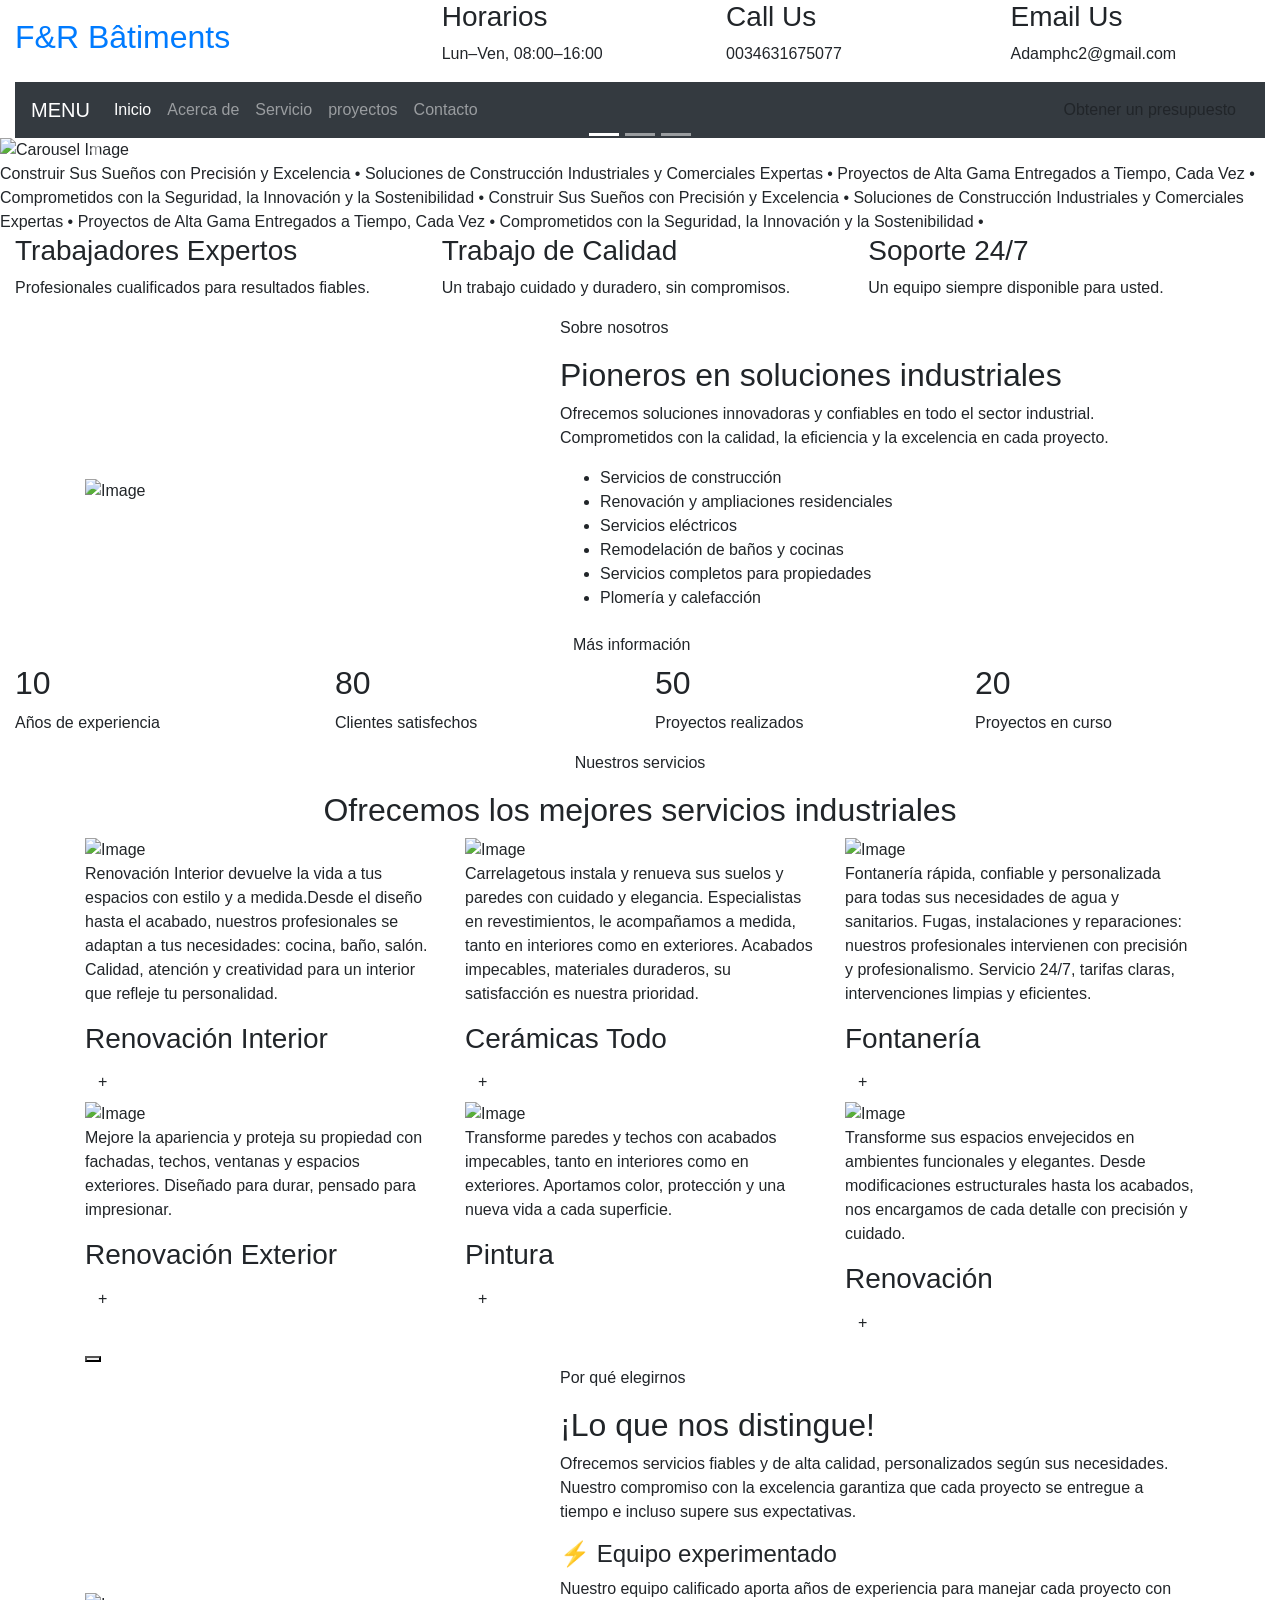
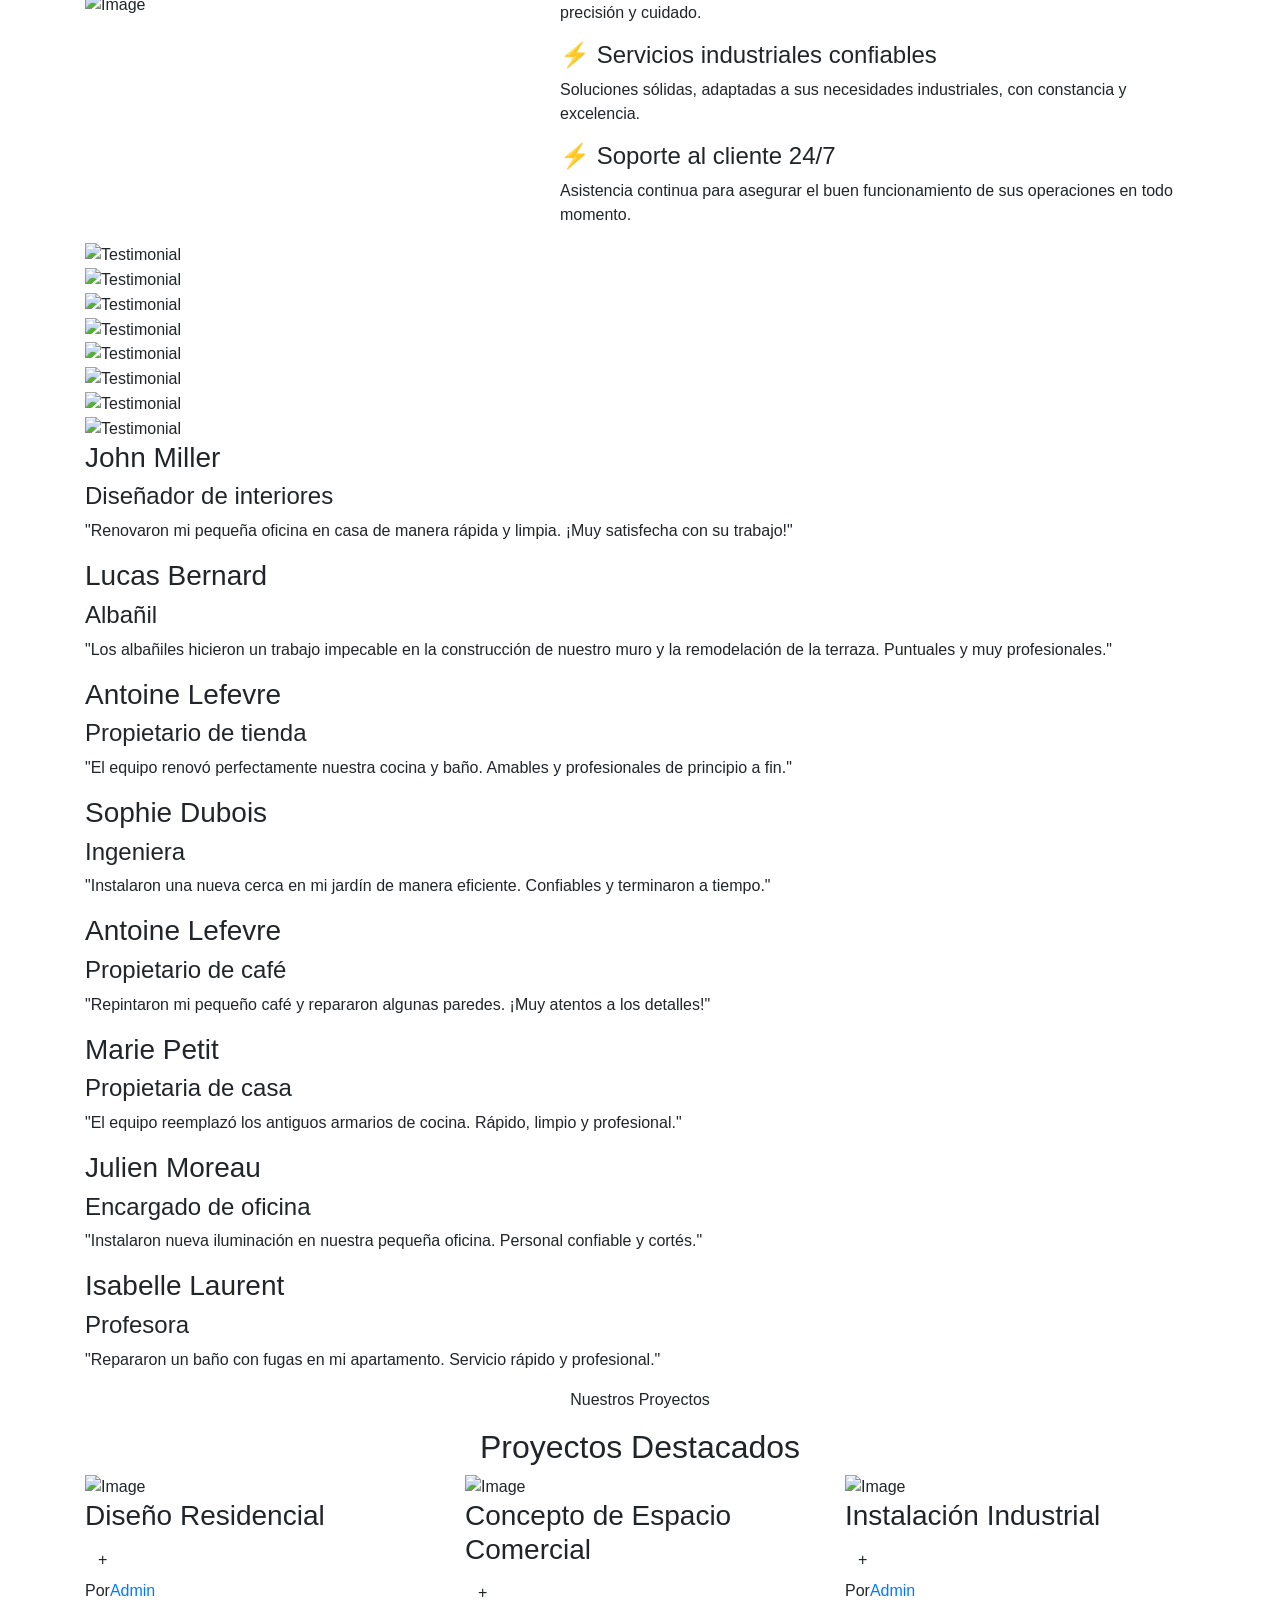
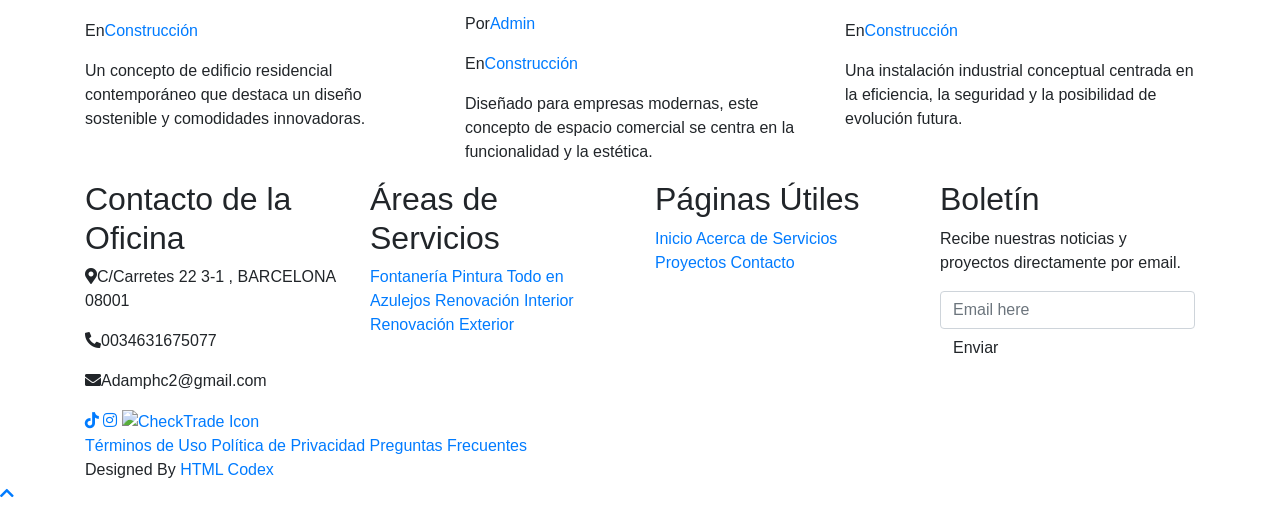
==== index.html @ 29c86d1e "Add files via upload" ====
<!DOCTYPE html>
<html lang="en">
    <head>
        <meta charset="utf-8">
        <title>F&R Batiments</title>
        <meta content="width=device-width, initial-scale=1.0" name="viewport">
        <meta content="" name="keywords">
        <meta content="" name="description">

        <!-- Favicon -->
        <link href="img/favicon.ico" rel="icon">
	<!-- Font Awesome 6 CDN -->
<link href="https://cdnjs.cloudflare.com/ajax/libs/font-awesome/6.4.2/css/all.min.css" rel="stylesheet">

        <!-- Google Font -->
        <link href="https://fonts.googleapis.com/css2?family=Poppins:wght@100;200;300;400;500;600;700;800;900&display=swap" rel="stylesheet">
        <link href="https://fonts.googleapis.com/css2?family=Libre+Baskerville:wght@400;700&family=Montserrat:wght@400;500;600;700&display=swap" rel="stylesheet">


        <!-- CSS Libraries -->
        <link href="https://stackpath.bootstrapcdn.com/bootstrap/4.4.1/css/bootstrap.min.css" rel="stylesheet">
        <link href="https://cdnjs.cloudflare.com/ajax/libs/font-awesome/5.10.0/css/all.min.css" rel="stylesheet">
        <link href="lib/flaticon/font/flaticon.css" rel="stylesheet"> 
        <link href="lib/animate/animate.min.css" rel="stylesheet">
        <link href="lib/owlcarousel/assets/owl.carousel.min.css" rel="stylesheet">
        <link href="lib/lightbox/css/lightbox.min.css" rel="stylesheet">
        <link href="lib/slick/slick.css" rel="stylesheet">
        <link href="lib/slick/slick-theme.css" rel="stylesheet">

        <!-- Template Stylesheet -->
        <link href="css/style.css" rel="stylesheet">
    </head>

    <body>
        <div class="wrapper">
            <!-- Top Bar Start -->
            <div class="top-bar">
                <div class="container-fluid">
                    <div class="row align-items-center">
                        <div class="col-lg-4 col-md-12">
                            <div class="logo">
                                <a href="index.html">
                                    <h2>F&R Bâtiments</h2>
                                    <!-- <img src="img/logo.jpg" alt="Logo"> -->
                                </a>
                            </div>
                        </div>
                        <div class="col-lg-8 col-md-7 d-none d-lg-block">
                            <div class="row">
                                <div class="col-4">
                                    <div class="top-bar-item">
                                        <div class="top-bar-icon">
                                            <i class="flaticon-calendar"></i>
                                        </div>
                                        <div class="top-bar-text">
                                            <h3>Horarios</h3>
                                            <p>Lun–Ven, 08:00–16:00</p>
                                        </div>
                                    </div>
                                </div>
                                <div class="col-4">
                                    <div class="top-bar-item">
                                        <div class="top-bar-icon">
                                            <i class="flaticon-call"></i>
                                        </div>
                                        <div class="top-bar-text">
                                            <h3>Call Us</h3>
                                            <p>0034631675077</p>
                                        </div>
                                    </div>
                                </div>
                                <div class="col-4">
                                    <div class="top-bar-item">
                                        <div class="top-bar-icon">
                                            <i class="flaticon-send-mail"></i>
                                        </div>
                                        <div class="top-bar-text">
                                            <h3>Email Us</h3>
                                            <p>Adamphc2@gmail.com</p>
                                        </div>
                                    </div>
                                </div>
                            </div>
                        </div>
                    </div>
                </div>
            </div>
            <!-- Top Bar End -->

            <!-- Nav Bar Start -->
            <div class="nav-bar">
                <div class="container-fluid">
                    <nav class="navbar navbar-expand-lg bg-dark navbar-dark">
                        <a href="#" class="navbar-brand">MENU</a>
                        <button type="button" class="navbar-toggler" data-toggle="collapse" data-target="#navbarCollapse">
                            <span class="navbar-toggler-icon"></span>
                        </button>

                        <div class="collapse navbar-collapse justify-content-between" id="navbarCollapse">
                            <div class="navbar-nav mr-auto">
                                <a href="index.html" class="nav-item nav-link active">Inicio</a>
                                <a href="about.html" class="nav-item nav-link">Acerca de</a>
                                <a href="service.html" class="nav-item nav-link">Servicio</a>
                                <a href="portfolio.html" class="nav-item nav-link">proyectos</a>
                                
                                <a href="contact.html" class="nav-item nav-link">Contacto</a>
                            </div>
                            <div class="ml-auto">
                                <a class="btn" href="contact.html">Obtener un presupuesto</a>
                            </div>
                        </div>
                    </nav>
                </div>
            </div>
            <!-- Nav Bar End -->


            <!-- Carousel Start -->
            <div id="carousel" class="carousel slide" data-ride="carousel">
                <ol class="carousel-indicators">
                    <li data-target="#carousel" data-slide-to="0" class="active"></li>
                    <li data-target="#carousel" data-slide-to="1"></li>
                    <li data-target="#carousel" data-slide-to="2"></li>
                </ol>
                <div class="carousel-inner">
                    <div class="carousel-item active">
                        <img src="img/carousel-1.jpg" alt="Carousel Image">
                        <div class="carousel-caption">
                            <p1 class="animated fadeInRight">Somos profesionales</p1>
                            <h1 class="animated fadeInLeft">Soluciones Industriales y Comerciales Expertas</h1>
                            <a class="btn animated fadeInUp" href="contact.html">Contáctanos</a>
                        </div>
                    </div>

                    <div class="carousel-item">
                        <img src="img/carousel-2.jpg" alt="Carousel Image">
                        <div class="carousel-caption">
                            <p1 class="animated fadeInRight">Somos confiables</p1>
                            <h1 class="animated fadeInLeft">Soluciones de Construcción de Alta Gama para Cada Proyecto</h1>
                            <a class="btn animated fadeInUp" href="contact.html">Contáctanos</a>
                        </div>
                    </div>

                    <div class="carousel-item">
                        <img src="img/carousel-3.jpg" alt="Carousel Image">
                        <div class="carousel-caption">
                            <p1 class="animated fadeInRight">Ofrecemos la excelencia</p1>
                            <h1 class="animated fadeInLeft">Comprometidos con la Calidad, la Sostenibilidad y la Innovación</h1>
                            <a class="btn animated fadeInUp" href="contact.html">Contáctanos</a>
                        </div>
                    </div>
                </div>

                <a class="carousel-control-prev" href="#carousel" role="button" data-slide="prev">
                    <span class="carousel-control-prev-icon" aria-hidden="true"></span>
                    <span class="sr-only">Previous</span>
                </a>
                <a class="carousel-control-next" href="#carousel" role="button" data-slide="next">
                    <span class="carousel-control-next-icon" aria-hidden="true"></span>
                    <span class="sr-only">Next</span>
                </a>
            </div>
            <!-- Carousel End -->



<!-- Marquee -->
<div class="marquee">
  <div class="marquee-track">
    <span>Construir Sus Sueños con Precisión y Excelencia • Soluciones de Construcción Industriales y Comerciales Expertas • Proyectos de Alta Gama Entregados a Tiempo, Cada Vez • Comprometidos con la Seguridad, la Innovación y la Sostenibilidad • </span>
    <span>Construir Sus Sueños con Precisión y Excelencia • Soluciones de Construcción Industriales y Comerciales Expertas • Proyectos de Alta Gama Entregados a Tiempo, Cada Vez • Comprometidos con la Seguridad, la Innovación y la Sostenibilidad •</span>
  </div>
</div>

  <!-- Marquee End -->


            <!-- Feature Start-->
            <div class="feature wow fadeInUp" data-wow-delay="0.1s">
                <div class="container-fluid">
                    <div class="row align-items-center">
                        <div class="col-lg-4 col-md-12">
                            <div class="feature-item">
                                <div class="feature-icon">
                                    <i class="flaticon-worker"></i>
                                </div>
                                <div class="feature-text">
                                    <h3>Trabajadores Expertos</h3>
                                    <p>Profesionales cualificados para resultados fiables.</p>
                                </div>
                            </div>
                        </div>
                        <div class="col-lg-4 col-md-12">
                            <div class="feature-item">
                                <div class="feature-icon">
                                    <i class="flaticon-building"></i>
                                </div>
                                <div class="feature-text">
                                    <h3>Trabajo de Calidad</h3>
                                    <p>Un trabajo cuidado y duradero, sin compromisos.</p>
                                </div>
                            </div>
                        </div>
                        <div class="col-lg-4 col-md-12">
                            <div class="feature-item">
                                <div class="feature-icon">
                                    <i class="flaticon-call"></i>
                                </div>
                                <div class="feature-text">
                                    <h3>Soporte 24/7</h3>
                                    <p>Un equipo siempre disponible para usted.</p>
                                </div>
                            </div>
                        </div>
                    </div>
                </div>
            </div>
            <!-- Feature End-->


            <!-- About Start -->
            <div class="about wow fadeInUp" data-wow-delay="0.1s">
                <div class="container">
                    <div class="row align-items-center">
                        <div class="col-lg-5 col-md-6">
                            <div class="about-img">
                                <img src="img/about.jpg" alt="Image">
                            </div>
                        </div>
                        <div class="col-lg-7 col-md-6">
                            <div class="section-header text-left">
                                <p>Sobre nosotros</p>
                                <h2>Pioneros en soluciones industriales</h2>
                            </div>
                            <div class="about-text">
                                <p>
                                    Ofrecemos soluciones innovadoras y confiables en todo el sector industrial. Comprometidos con la calidad, la eficiencia y la excelencia en cada proyecto. </p>
                               <ul>
  <li>Servicios de construcción </li>
  <li>Renovación y ampliaciones residenciales</li>
  <li>Servicios eléctricos</li>
<li>Remodelación de baños y cocinas</li>
  <li>Servicios completos para propiedades</li>
  <li>Plomería y calefacción</li>
</ul>
                                <a class="btn" href="service.html">Más información</a>
                            </div>
                        </div>
                    </div>
                </div>
            </div>
            <!-- About End -->


            <!-- Fact Start -->
            <div class="fact">
                <div class="container-fluid">
                    <div class="row counters">
                        <div class="col-md-6 fact-left wow slideInLeft">
                            <div class="row">
                                <div class="col-6">
                                    <div class="fact-icon">
                                        <i class="flaticon-worker"></i>
                                    </div>
                                    <div class="fact-text">
                                        <h2 data-toggle="counter-up">10</h2>
                                        <p>Años de experiencia</p>
                                    </div>
                                </div>
                                <div class="col-6">
                                    <div class="fact-icon">
                                        <i class="flaticon-building"></i>
                                    </div>
                                    <div class="fact-text">
                                        <h2 data-toggle="counter-up">80</h2>
                                        <p>Clientes satisfechos</p>
                                    </div>
                                </div>
                            </div>
                        </div>
                        <div class="col-md-6 fact-right wow slideInRight">
                            <div class="row">
                                <div class="col-6">
                                    <div class="fact-icon">
                                        <i class="flaticon-address"></i>
                                    </div>
                                    <div class="fact-text">
                                        <h2 data-toggle="counter-up">50</h2>
                                        <p>Proyectos realizados</p>
                                    </div>
                                </div>
                                <div class="col-6">
                                    <div class="fact-icon">
                                        <i class="flaticon-crane"></i>
                                    </div>
                                    <div class="fact-text">
                                        <h2 data-toggle="counter-up">20</h2>
                                        <p>Proyectos en curso</p>
                                    </div>
                                </div>
                            </div>
                        </div>
                    </div>
                </div>
            </div>
            <!-- Fact End -->


            <!-- Service Start -->
            <div class="service">
                <div class="container">
                    <div class="section-header text-center">
                        <p>Nuestros servicios</p>
                        <h2>Ofrecemos los mejores servicios industriales</h2>
                    </div>
                    <div class="row">
                        <div class="col-lg-4 col-md-6 wow fadeInUp" data-wow-delay="0.1s">
                            <div class="service-item">
                                <div class="service-img">
                                    <img src="img/Renoo.jpg" alt="Image">
                                    <div class="service-overlay">
                                        <p>
                                            Renovación Interior devuelve la vida a tus espacios con estilo y a medida.Desde el diseño hasta el acabado, nuestros profesionales se adaptan a tus necesidades: cocina, baño, salón. Calidad, atención y creatividad para un interior que refleje tu personalidad.
                                        </p>
                                    </div>
                                </div>
                                <div class="service-text">
                                    <h3>Renovación Interior</h3>
                                    <a class="btn" href="img/IR2.jpg" data-lightbox="service">+</a>
                                </div>
                            </div>
                        </div>
                        <div class="col-lg-4 col-md-6 wow fadeInUp" data-wow-delay="0.2s">
                            <div class="service-item">
                                <div class="service-img">
                                    <img src="img/Tileman.jpg" alt="Image">
                                    <div class="service-overlay">
                                        <p>
                                            Carrelagetous instala y renueva sus suelos y paredes con cuidado y elegancia.
Especialistas en revestimientos, le acompañamos a medida, tanto en interiores como en exteriores.
Acabados impecables, materiales duraderos, su satisfacción es nuestra prioridad.

                                        </p>
                                    </div>
                                </div>
                                <div class="service-text">
                                    <h3>Cerámicas Todo</h3>
                                    <a class="btn" href="img/Tiling2.jpg" data-lightbox="service">+</a>
                                </div>
                            </div>
                        </div>
                        <div class="col-lg-4 col-md-6 wow fadeInUp" data-wow-delay="0.3s">
                            <div class="service-item">
                                <div class="service-img">
                                    <img src="img/Plumbman.jpg" alt="Image">
                                    <div class="service-overlay">
                                        <p>
                                           Fontanería rápida, confiable y personalizada para todas sus necesidades de agua y sanitarios.
Fugas, instalaciones y reparaciones: nuestros profesionales intervienen con precisión y profesionalismo.
Servicio 24/7, tarifas claras, intervenciones limpias y eficientes.
                                        </p>
                                    </div>
                                </div>
                                <div class="service-text">
                                    <h3>Fontanería</h3>
                                    <a class="btn" href="img/Plumber2.jpg" data-lightbox="service">+</a>
                                </div>
                            </div>
                        </div>
                        <div class="col-lg-4 col-md-6 wow fadeInUp" data-wow-delay="0.4s">
                            <div class="service-item">
                                <div class="service-img">
                                    <img src="img/ExReno.jpg" alt="Image">
                                    <div class="service-overlay">
                                        <p>
                                           Mejore la apariencia y proteja su propiedad con fachadas, techos, ventanas y espacios exteriores.
Diseñado para durar, pensado para impresionar.
                                        </p>
                                    </div>
                                </div>
                                <div class="service-text">
                                    <h3>Renovación Exterior</h3>
                                    <a class="btn" href="img/ER1.jpg" data-lightbox="service">+</a>
                                </div>
                            </div>
                        </div>
                        <div class="col-lg-4 col-md-6 wow fadeInUp" data-wow-delay="0.5s">
                            <div class="service-item">
                                <div class="service-img">
                                    <img src="img/Paintman.jpg" alt="Image">
                                    <div class="service-overlay">
                                        <p>
Transforme paredes y techos con acabados impecables, tanto en interiores como en exteriores.
Aportamos color, protección y una nueva vida a cada superficie.</p>

                         </div>
                                </div>
                                <div class="service-text">
                                    <h3>Pintura</h3>
                                    <a class="btn" href="img/Painter1.jpg" data-lightbox="service">+</a>
                                </div>
                            </div>
                        </div>
                        <div class="col-lg-4 col-md-6 wow fadeInUp" data-wow-delay="0.6s">
                            <div class="service-item">
                                <div class="service-img">
                                    <img src="img/IR1.jpg" alt="Image">
                                    <div class="service-overlay">
                                        <p>
Transforme sus espacios envejecidos en ambientes funcionales y elegantes.
Desde modificaciones estructurales hasta los acabados, nos encargamos de cada detalle con precisión y cuidado.</p>
                       </div>
                                </div>
                                <div class="service-text">
                                    <h3>Renovación</h3>
                                    <a class="btn" href="img/IR2.jpg" data-lightbox="service">+</a>
                                </div>
                            </div>
                        </div>
                    </div>
                </div>
            </div>
            <!-- Service End -->
<!-- Video Start -->
<div class="video wow fadeIn" data-wow-delay="0.1s">
    <div class="container">
        <!-- Put your Vimeo embed link in data-src -->
        <button type="button" class="btn-play" data-toggle="modal" 
                data-src="https://player.vimeo.com/video/1173731257?autoplay=1&title=0&byline=0&portrait=0" 
                data-target="#videoModal">
            <span></span>
        </button>
    </div>
</div>

<div class="modal fade" id="videoModal" tabindex="-1" role="dialog" aria-labelledby="exampleModalLabel" aria-hidden="true">
    <div class="modal-dialog" role="document">
        <div class="modal-content">
            <div class="modal-body">
                <button type="button" class="close" data-dismiss="modal" aria-label="Close">
                    <span aria-hidden="true">&times;</span>
                </button>        

                <!-- 16:9 aspect ratio -->
                <div class="embed-responsive embed-responsive-16by9">
                    <iframe class="embed-responsive-item" src="" id="video" allowscriptaccess="always" allow="autoplay" allowfullscreen></iframe>
                </div>
            </div>
        </div>
    </div>
</div>
<!-- Video End -->

<!-- JS to load Vimeo link into iframe dynamically and stop video on modal close -->
<script>
$(document).ready(function(){

    // When play button is clicked, load the Vimeo link into iframe
    var $videoSrc;  
    $('.btn-play').click(function() {
        $videoSrc = $(this).data("src");
        $("#video").attr('src',$videoSrc);
    });

    // Stop video when modal closes
    $('#videoModal').on('hidden.bs.modal', function () {
        // Remove the src to stop the video
        $("#video").attr('src','');
    });

});
</script>




            <!-- Team Start -->

<div class="about wow fadeInUp" data-wow-delay="0.1s">
    <div class="container">
        <div class="row align-items-center">
            <div class="col-lg-5 col-md-6">
                <div class="about-img">
                    <img src="img/feature.jpg" alt="Image">
                </div>
            </div>
            <div class="col-lg-7 col-md-6">
                <div class="section-header text-left">
                    <p>Por qué elegirnos</p>
                    <h2>¡Lo que nos distingue!</h2>
                </div>
                <div class="about-text">
                    <p>
                     Ofrecemos servicios fiables y de alta calidad, personalizados según sus necesidades. Nuestro compromiso con la excelencia garantiza que cada proyecto se entregue a tiempo e incluso supere sus expectativas.

                    </p>
<div class="features">
    <div class="feature-item">
        <h4> ⚡ Equipo experimentado</h4>
        <p>Nuestro equipo calificado aporta años de experiencia para manejar cada proyecto con precisión y cuidado.</p>
    </div>
    <div class="feature-item">
        <h4> ⚡ Servicios industriales confiables</h4>
        <p>Soluciones sólidas, adaptadas a sus necesidades industriales, con constancia y excelencia.</p>
    </div>
    <div class="feature-item">
        <h4> ⚡ Soporte al cliente 24/7</h4>
        <p>Asistencia continua para asegurar el buen funcionamiento de sus operaciones en todo momento.</p>
    </div>
</div>
                        </div>
            </div>



        </div>
    </div>
</div>

                                         <!-- Team End -->
            

           

            <!-- Testimonial Start -->
            <div class="testimonial wow fadeIn" data-wow-delay="0.1s">
                <div class="container">
                    <div class="row">
                        <div class="col-12">
                            <div class="testimonial-slider-nav">
                                <div class="slider-nav"><img src="img/testimonial-1.jpg" alt="Testimonial"></div>
                                <div class="slider-nav"><img src="img/testimonial-2.jpg" alt="Testimonial"></div>
                                <div class="slider-nav"><img src="img/testimonial-3.jpg" alt="Testimonial"></div>
                                <div class="slider-nav"><img src="img/testimonial-4.jpg" alt="Testimonial"></div>
                                <div class="slider-nav"><img src="img/testimonial-1.jpg" alt="Testimonial"></div>
                                <div class="slider-nav"><img src="img/testimonial-2.jpg" alt="Testimonial"></div>
                                <div class="slider-nav"><img src="img/testimonial-3.jpg" alt="Testimonial"></div>
                                <div class="slider-nav"><img src="img/testimonial-4.jpg" alt="Testimonial"></div>
                            </div>
                        </div>
                    </div>
                    <div class="row">
                        <div class="col-12">
                            <div class="testimonial-slider">
                                <div class="slider-item">
                                  <h3>John Miller</h3>
<h4>Diseñador de interiores</h4>
<p>"Renovaron mi pequeña oficina en casa de manera rápida y limpia. ¡Muy satisfecha con su trabajo!"</p>
</div>
<div class="slider-item">
<h3>Lucas Bernard</h3>
<h4>Albañil</h4>
<p>"Los albañiles hicieron un trabajo impecable en la construcción de nuestro muro y la remodelación de la terraza. Puntuales y muy profesionales."</p>
</div>
<div class="slider-item">
<h3>Antoine Lefevre</h3>
<h4>Propietario de tienda</h4>
<p>"El equipo renovó perfectamente nuestra cocina y baño. Amables y profesionales de principio a fin."</p>
</div>
<div class="slider-item">
<h3>Sophie Dubois</h3>
<h4>Ingeniera</h4>
<p>"Instalaron una nueva cerca en mi jardín de manera eficiente. Confiables y terminaron a tiempo."</p>
</div>
<div class="slider-item">
<h3>Antoine Lefevre</h3>
<h4>Propietario de café</h4>
<p>"Repintaron mi pequeño café y repararon algunas paredes. ¡Muy atentos a los detalles!"</p>
</div>
<div class="slider-item">
<h3>Marie Petit</h3>
<h4>Propietaria de casa</h4>
<p>"El equipo reemplazó los antiguos armarios de cocina. Rápido, limpio y profesional."</p>
</div>
<div class="slider-item">
<h3>Julien Moreau</h3>
<h4>Encargado de oficina</h4>
<p>"Instalaron nueva iluminación en nuestra pequeña oficina. Personal confiable y cortés."</p>
</div>
<div class="slider-item">
<h3>Isabelle Laurent</h3>
<h4>Profesora</h4>
<p>"Repararon un baño con fugas en mi apartamento. Servicio rápido y profesional."</p>
</div>
                            </div>
                        </div>
                    </div>
                </div>
            </div>
            <!-- Testimonial End -->


            <!-- Projects  -->
            <div class="blog">
                <div class="container">
                    <div class="section-header text-center">
                        <p>Nuestros Proyectos</p>
                        <h2>Proyectos Destacados</h2>
                    </div>
                    <div class="row">
                        <div class="col-lg-4 col-md-6 wow fadeInUp" data-wow-delay="0.2s">
                            <div class="blog-item">
                                <div class="blog-img">
                                    <img src="img/blog-1.jpg" alt="Image">
                                </div>
                                <div class="blog-title">
                                    <h3>Diseño Residencial</h3>
                                    <a class="btn" href="portfolio.html">+</a>
                                </div>
                                <div class="blog-meta">
                                    <p>Por<a href="">Admin</a></p>
                                    <p>En<a href="">Construcción</a></p>
                                </div>
                                <div class="blog-text">
                                    <p>
Un concepto de edificio residencial contemporáneo que destaca un diseño sostenible y comodidades innovadoras.                                    </p>
                                </div>
                            </div>
                        </div>
                        <div class="col-lg-4 col-md-6 wow fadeInUp">
                            <div class="blog-item">
                                <div class="blog-img">
                                    <img src="img/blog-2.jpg" alt="Image">
                                </div>
                                <div class="blog-title">
                                    <h3>Concepto de Espacio Comercial</h3>
                                    <a class="btn" href="portfolio.html">+</a>
                                </div>
                                <div class="blog-meta">
                                    <p>Por<a href="">Admin</a></p>
                                    <p>En<a href="">Construcción</a></p>
                                </div>
                                <div class="blog-text">
                                    <p>
Diseñado para empresas modernas, este concepto de espacio comercial se centra en la funcionalidad y la estética.                                    </p>
                                </div>
                            </div>
                        </div>
                        <div class="col-lg-4 col-md-6 wow fadeInUp" data-wow-delay="0.2s">
                            <div class="blog-item">
                                <div class="blog-img">
                                    <img src="img/blog-3.jpg" alt="Image">
                                </div>
                                <div class="blog-title">
                                    <h3>Instalación Industrial</h3>
                                    <a class="btn" href="portfolio.html">+</a>
                                </div>
                                <div class="blog-meta">
                                    <p>Por<a href="">Admin</a></p>
                                    <p>En<a href="">Construcción</a></p>
                                </div>
                                <div class="blog-text">
                                    <p>
Una instalación industrial conceptual centrada en la eficiencia, la seguridad y la posibilidad de evolución futura.                                    </p>
                                </div>
                            </div>
                        </div>
                    </div>
                </div>
            </div>
            <!-- Project End -->


            <!-- Footer Start -->
            <div class="footer wow fadeIn" data-wow-delay="0.3s" 
  style="background: url('img/footer.jpg') center/cover no-repeat; position: relative; z-index: 1;">
                <div class="container">
                    <div class="row">
                        <div class="col-md-6 col-lg-3">
                            <div class="footer-contact">
                                <h2>Contacto de la Oficina</h2>
                                <p><i class="fa fa-map-marker-alt"></i>C/Carretes 22 3-1 , BARCELONA 08001</p>
                                <p><i class="fa fa-phone-alt"></i>0034631675077</p>
                                <p><i class="fa fa-envelope"></i>Adamphc2@gmail.com

</p>
                                <div class="footer-social">
                                    <a href="https://www.tiktok.com/@adamphcuk?_t=ZN-8xPhWeODdvK&_r=1" target="_blank"><i class="fa-brands fa-tiktok"></i></a>
                                    <a href="https://www.instagram.com/adamphcuk?igsh=MWRmZGcxMHg5NnpzcQ%3D%3D&utm_source=qr"  target="_blank" ><i class="fab fa-instagram"></i></a>
	<!-- Other social icons -->
    				    <a href="https://www.checkatrade.com/trades/adamconstruction1132727" target="_blank" aria-label="CheckTrade">
                                    <img src="img/check.png" alt="CheckTrade Icon" class="icon"></a>
                         
                                </div>
                            </div>
                        </div>
                        <div class="col-md-6 col-lg-3">
                            <div class="footer-link">
                                <h2>Áreas de Servicios</h2>
                                <a href="service.html">Fontanería</a>
                                <a href="service.html">Pintura</a>
                                <a href="service.html">Todo en Azulejos</a>
                                <a href="service.html">Renovación Interior</a>
                                <a href="service.html">Renovación Exterior</a>

                            </div>
                        </div>
                        <div class="col-md-6 col-lg-3">
                            <div class="footer-link">
                                <h2>Páginas Útiles</h2>
                                <a href="index.html">Inicio</a>
                                <a href="about.html">Acerca de</a>
                                <a href="service.html">Servicios</a>
                                <a href="portfolio.html">Proyectos</a>
                                <a href="contact.html">Contacto</a>
                            </div>
                        </div>
                        <div class="col-md-6 col-lg-3">
                            <div class="newsletter">
                                <h2>Boletín</h2>
                                <p>
Recibe nuestras noticias y proyectos directamente por email.                                </p>
                                <div class="form">
                                    <input class="form-control" placeholder="Email here">
                                    <button class="btn">Enviar</button>
                                </div>
                            </div>
                        </div>
                    </div>
                </div>
                <div class="container footer-menu">
                    <div class="f-menu">
                        <a href="">Términos de Uso</a>
                        <a href="">Política de Privacidad</a>
                        <a href="">Preguntas Frecuentes</a>
                    </div>
                </div>

 <div class="container copyright">
                    <div class="row">
              
                        <div class="col-md-6">
                            <p2>Designed By <a href="htmlcodex.com">HTML Codex</a></p2>
                        </div>
                    </div>
                </div>
            </div>
                           <!-- Footer End -->

            <a href="#" class="back-to-top"><i class="fa fa-chevron-up"></i></a>
        </div>

        <!-- JavaScript Libraries -->
        <script src="https://code.jquery.com/jquery-3.4.1.min.js"></script>
        <script src="https://stackpath.bootstrapcdn.com/bootstrap/4.4.1/js/bootstrap.bundle.min.js"></script>
        <script src="lib/easing/easing.min.js"></script>
        <script src="lib/wow/wow.min.js"></script>
        <script src="lib/owlcarousel/owl.carousel.min.js"></script>
        <script src="lib/isotope/isotope.pkgd.min.js"></script>
        <script src="lib/lightbox/js/lightbox.min.js"></script>
        <script src="lib/waypoints/waypoints.min.js"></script>
        <script src="lib/counterup/counterup.min.js"></script>
        <script src="lib/slick/slick.min.js"></script>

        <!-- Template Javascript -->
        <script src="js/main.js"></script>
    </body>
</html>
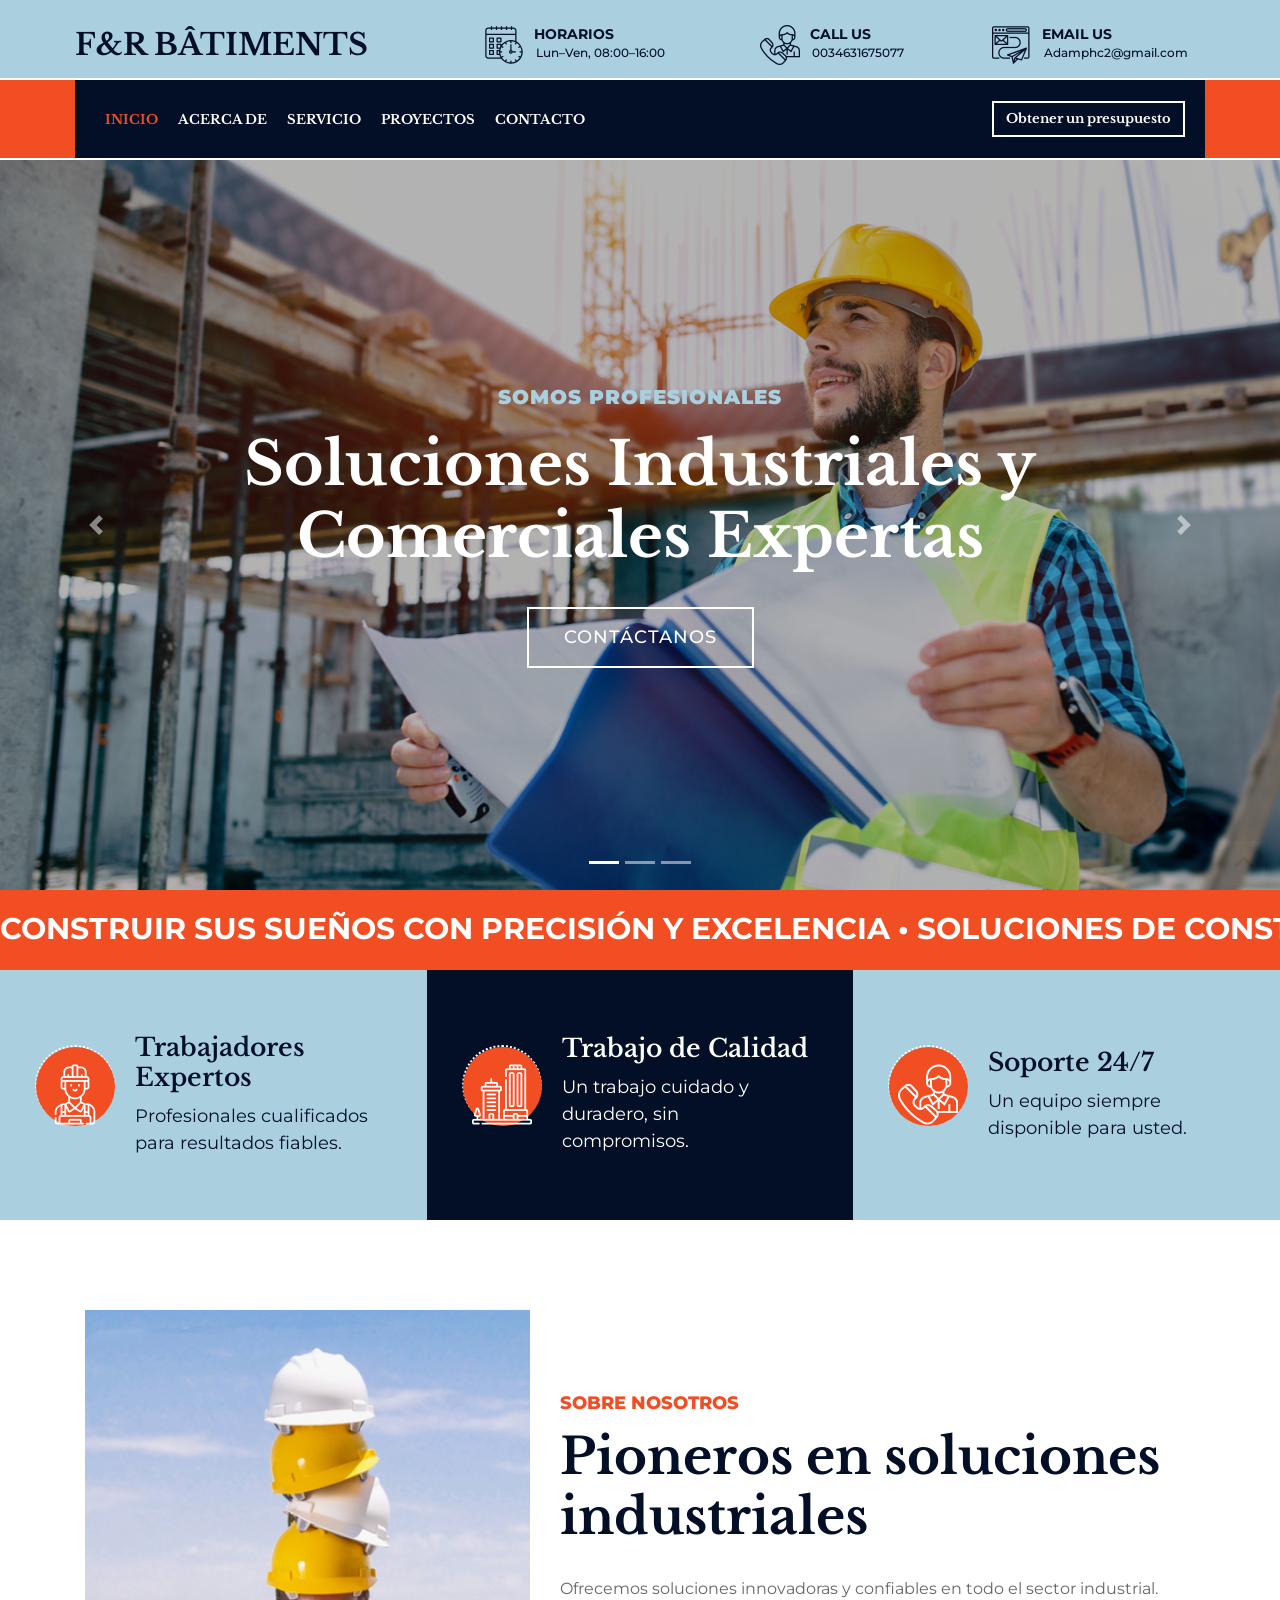
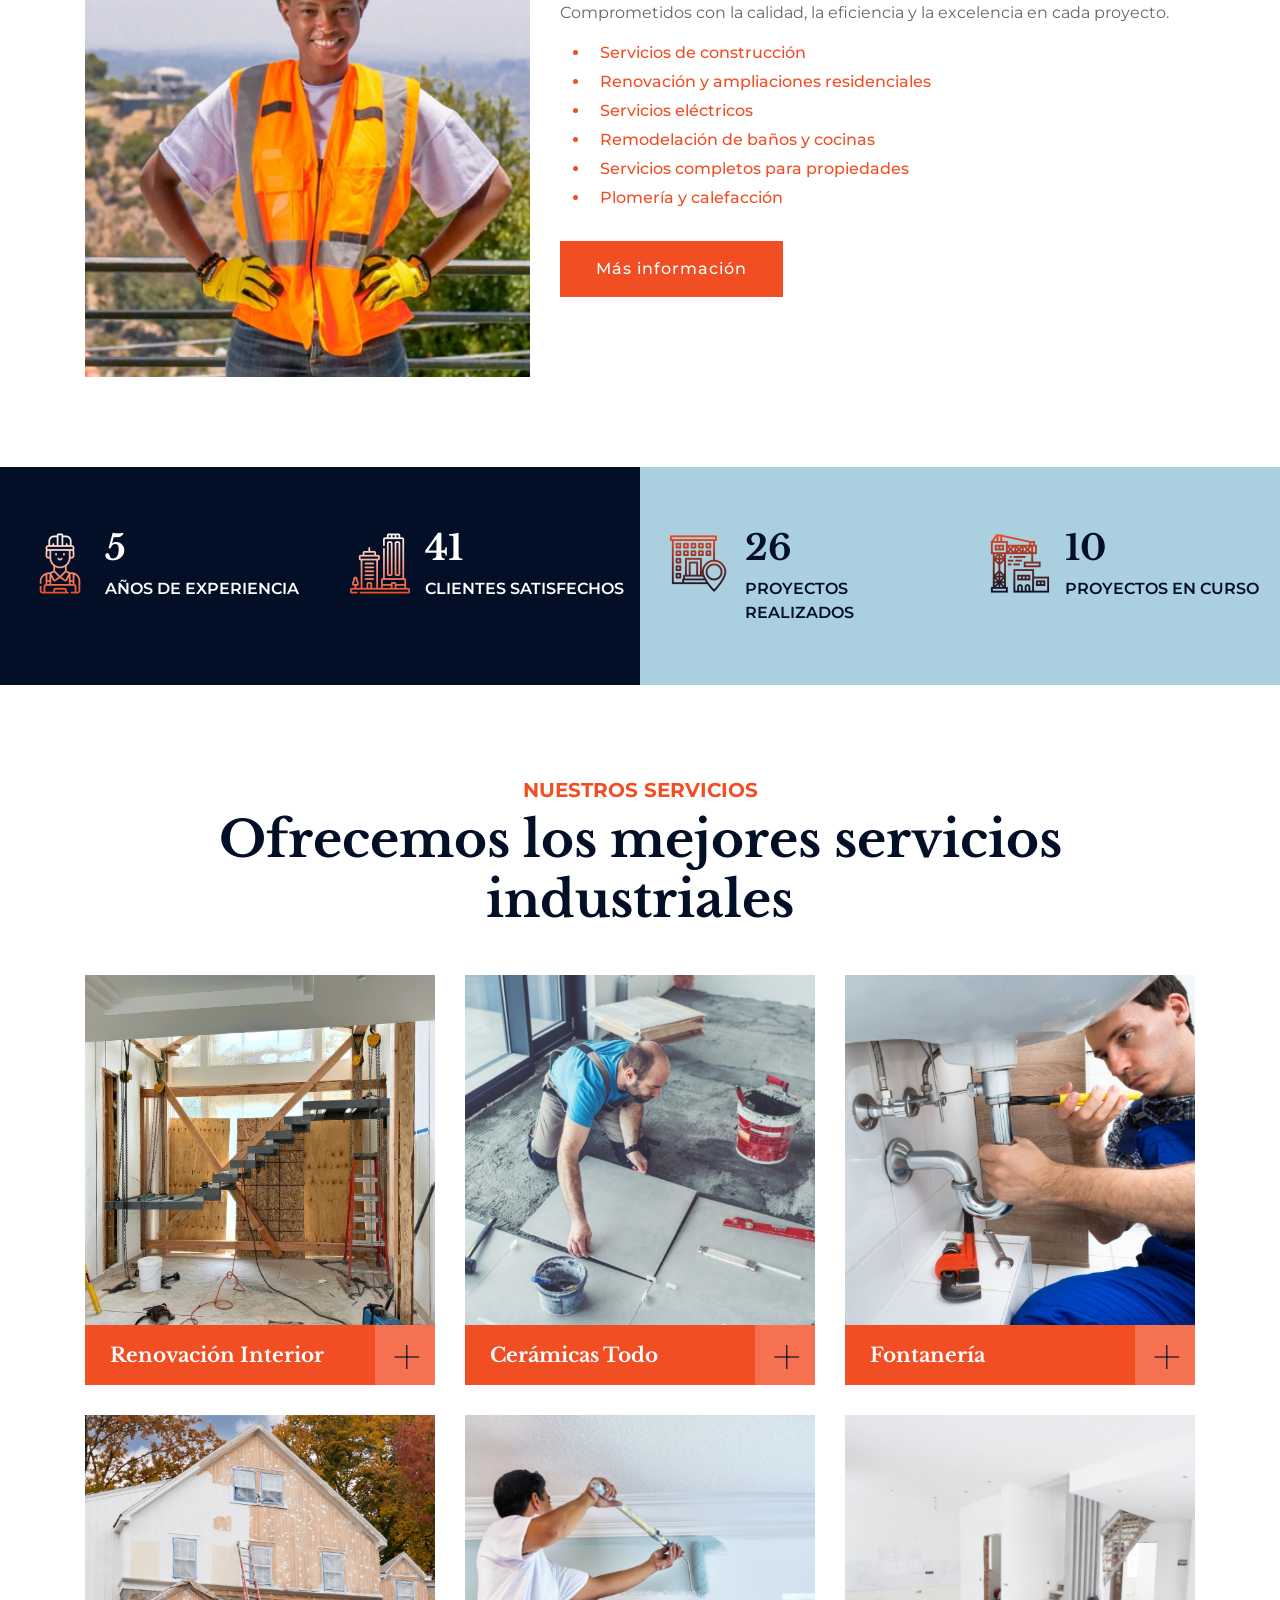
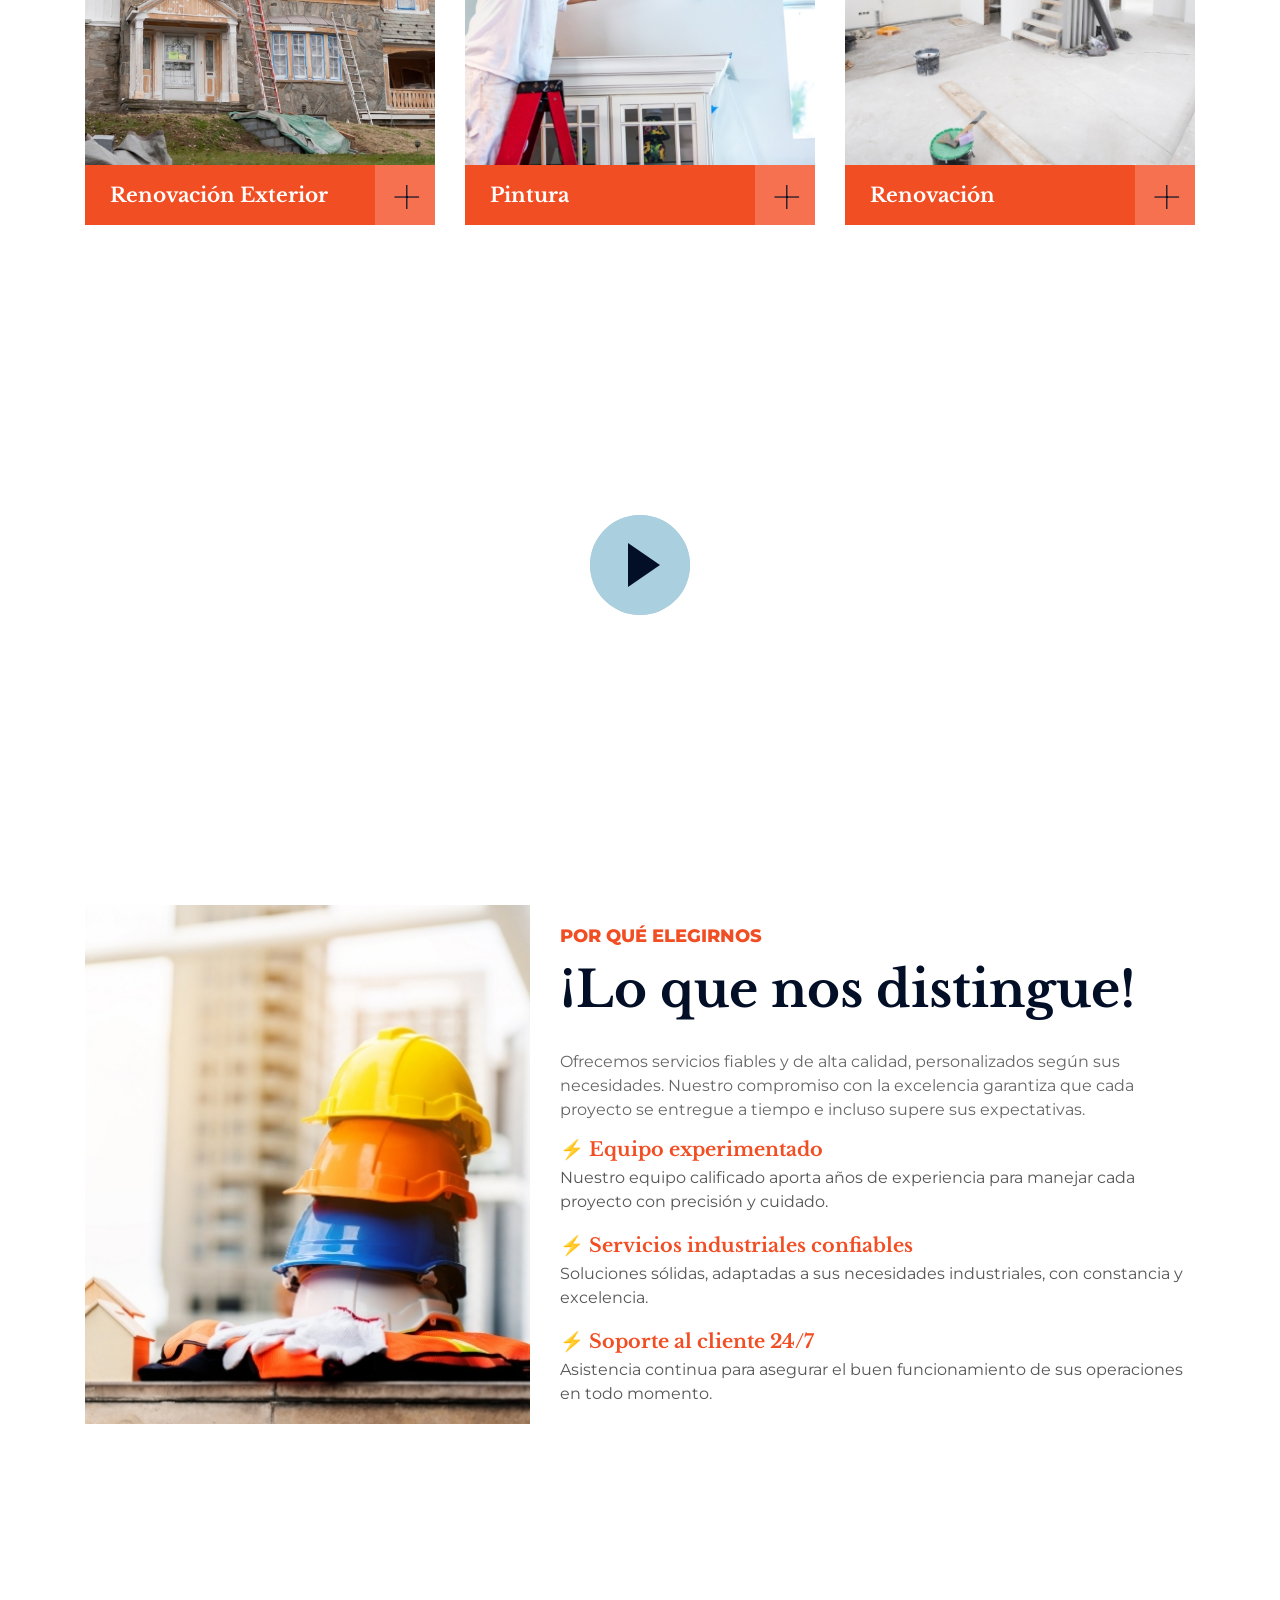
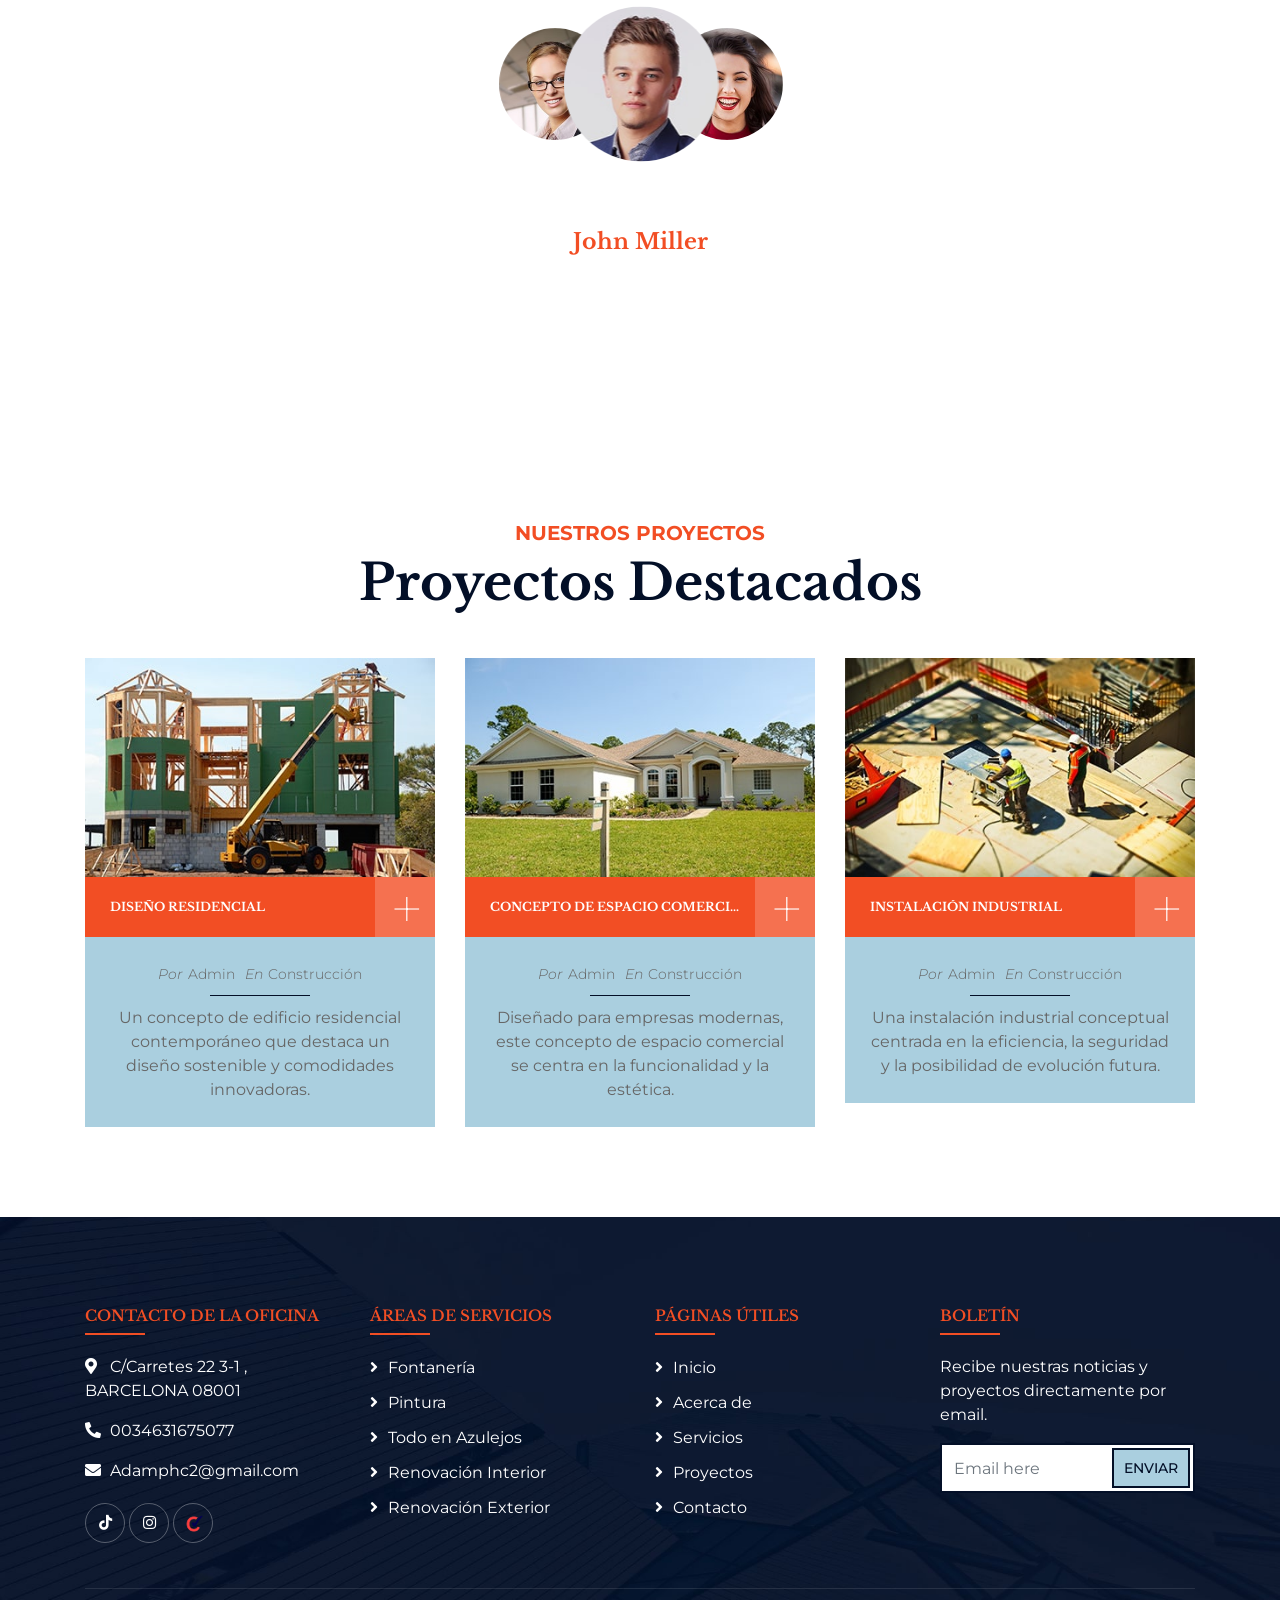
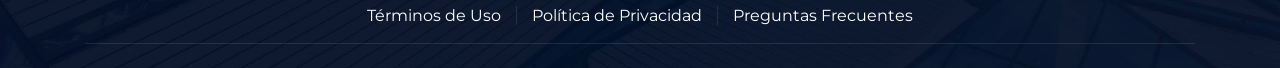
==== commit 9ac07f05: "Update index.html" ====
--- a/index.html
+++ b/index.html
@@ -730,7 +730,7 @@
                     <div class="row">
               
                         <div class="col-md-6">
-                            <p2>Designed By <a href="htmlcodex.com">HTML Codex</a></p2>
+                            <p2 style="visibility:hidden;">HTML Codex</p2>
                         </div>
                     </div>
                 </div>
@@ -755,4 +755,4 @@
         <!-- Template Javascript -->
         <script src="js/main.js"></script>
     </body>
-</html>+</html>
--- a/lib/flaticon/font/flaticon.css
+++ b/lib/flaticon/font/flaticon.css
@@ -0,0 +1,42 @@
+	/*
+  	Flaticon icon font: Flaticon
+  	Creation date: 23/08/2020 07:24
+  	*/
+
+@font-face {
+  font-family: "Flaticon";
+  src: url("./Flaticon.eot");
+  src: url("./Flaticon.eot?#iefix") format("embedded-opentype"),
+       url("./Flaticon.woff2") format("woff2"),
+       url("./Flaticon.woff") format("woff"),
+       url("./Flaticon.ttf") format("truetype"),
+       url("./Flaticon.svg#Flaticon") format("svg");
+  font-weight: normal;
+  font-style: normal;
+}
+
+@media screen and (-webkit-min-device-pixel-ratio:0) {
+  @font-face {
+    font-family: "Flaticon";
+    src: url("./Flaticon.svg#Flaticon") format("svg");
+  }
+}
+
+[class^="flaticon-"]:before, [class*=" flaticon-"]:before,
+[class^="flaticon-"]:after, [class*=" flaticon-"]:after {   
+  font-family: Flaticon;
+        font-size: 20px;
+font-style: normal;
+margin-left: 20px;
+}
+
+.flaticon-concrete:before { content: "\f100"; }
+.flaticon-worker:before { content: "\f101"; }
+.flaticon-measure:before { content: "\f102"; }
+.flaticon-building:before { content: "\f103"; }
+.flaticon-brush:before { content: "\f104"; }
+.flaticon-crane:before { content: "\f105"; }
+.flaticon-call:before { content: "\f106"; }
+.flaticon-calendar:before { content: "\f107"; }
+.flaticon-send-mail:before { content: "\f108"; }
+.flaticon-address:before { content: "\f109"; }
--- a/css/style.css
+++ b/css/style.css
@@ -0,0 +1,2845 @@
+/*******************************/
+/********* General CSS *********/
+/*******************************/
+body {
+    color: #666666;
+    background: #dddddd;
+    font-family: 'Montserrat', sans-serif !important;
+    font-weight: 400;
+}
+
+h1 {
+    color: #030f27;
+    font-family: 'Libre Baskerville', serif;
+    font-size: 50px;
+    font-weight: 800; /* Bold */
+}
+
+h2 {
+    color: #030f27;
+    font-family: 'Libre Baskerville', serif;
+    font-size: 36px;
+    font-weight: 600; /* Semi-bold */
+}
+
+h3 {
+    color: #030f27;
+    font-family: 'Libre Baskerville', serif;
+    font-size: 30px;
+    font-weight: 500; /* Medium */
+}
+
+h4 {
+    color: #030f27;
+    font-family: 'Libre Baskerville', serif;
+    font-size: 24px;
+    font-weight: 500; /* Medium */
+}
+
+h5 {
+    color: #030f27;
+    font-family: 'Libre Baskerville', serif;
+    font-size: 20px;
+    font-weight: 400; /* Normal */
+}
+
+h6 {
+    color: #030f27;
+    font-family: 'Libre Baskerville', serif;
+    font-size: 16px;
+    font-weight: 400; /* Normal */
+}
+
+
+
+
+a {
+    color: #666666;
+    transition: .3s;
+}
+
+a:hover,
+a:active,
+a:focus {
+    color: #fdbe33;
+    outline: none;
+    text-decoration: none;
+}
+
+.btn:focus {
+    box-shadow: none;
+}
+
+.wrapper {
+    position: relative;
+    width: 100%;
+    max-width: 1366px;
+    margin: 0 auto;
+    background: #ffffff;
+}
+
+.back-to-top {
+    position: fixed;
+    display: none;
+    background:#AACFDF ;
+    color: #121518;
+    width: 44px;
+    height: 44px;
+    text-align: center;
+    line-height: 1;
+    font-size: 22px;
+    right: 15px;
+    bottom: 15px;
+    transition: background 0.5s;
+    z-index: 9;
+}
+
+.back-to-top:hover {
+    color: #ffffff;
+    background: #F24E24;
+}
+
+.back-to-top i {
+    padding-top: 10px;
+}
+
+.btn {
+    transition: .3s;
+}
+
+
+/**********************************/
+/********** Top Bar CSS ***********/
+/**********************************/
+.top-bar {
+    position: relative;
+    height: 80px;
+    background: #AACFDF;
+border-bottom: 2px solid #FFFFFF;
+}
+
+.top-bar .logo {
+    padding: 15px 0;
+    text-align: left;
+    overflow: hidden;
+}
+
+.top-bar .logo h2 {
+    margin: 0;
+    color: #030f27;
+    font-size: 30px;
+    line-height: 60px;
+    font-weight: 700;
+   font-family: 'Libre Baskerville', serif;
+    text-transform: uppercase;
+
+}
+
+.top-bar .logo img {
+    max-width: 100%;
+    max-height: 60px;
+}
+
+.top-bar .top-bar-item {
+    display: flex;
+    align-items: center;
+    justify-content:center;
+
+}
+
+.top-bar .top-bar-icon {
+    width: 40px;
+    display: flex;
+    align-items: center;
+    justify-content: center;
+
+
+}
+
+.top-bar .top-bar-icon [class^="flaticon-"]::before {
+    margin: 0;
+    color: #030f27;
+    font-size: 40px;
+}
+
+.top-bar .top-bar-text {
+    padding-left: 10px;
+
+}
+
+.top-bar .top-bar-text h3 {
+    margin: 0;
+    color: #030f27;
+    font-size: 14px;
+    font-weight: 700;
+    font-family: 'Montserrat', sans-serif !important;
+    text-transform: uppercase;
+
+
+}
+
+.top-bar .top-bar-text p {
+    margin: 2px;
+    color: #030f27;
+    font-size: 12px;
+    font-weight: 500;
+    font-family: 'Montserrat', sans-serif !important;
+
+}
+
+@media (min-width: 992px) {
+    .top-bar {
+        padding: 0 60px;
+    }
+}
+
+@media (max-width: 991.98px) {
+    .top-bar .logo {
+        text-align: center;
+    }
+}
+
+
+/**********************************/
+/*********** Nav Bar CSS **********/
+/**********************************/
+.nav-bar {
+    position: relative;
+    background: #F24E24;
+    transition: .3s;
+    border-bottom: 2px solid #FFFFFF; /* black line, 2px thick */
+
+
+}
+
+.nav-bar .container-fluid {
+    padding: 0;
+}
+
+.nav-bar.nav-sticky {
+    position: fixed;
+    top: 0;
+    width: 100%;
+    max-width: 1366px;
+    box-shadow: 0 2px 5px rgba(0, 0, 0, .3);
+    z-index: 999;
+}
+
+.nav-bar .navbar {
+    height: 100%;
+    background: #030f27 !important;
+
+
+}
+
+.navbar-dark .navbar-nav .nav-link,
+.navbar-dark .navbar-nav .nav-link:focus,
+.navbar-dark .navbar-nav .nav-link:hover,
+.navbar-dark .navbar-nav .nav-link.active {
+    padding: 10px 10px 8px 10px;
+    color: #ffffff;
+   font-family: 'Libre Baskerville', serif;
+    font-weight: 700 !important;
+    font-size:13px;
+
+
+}
+
+.navbar-dark .navbar-nav .nav-link:hover,
+.navbar-dark .navbar-nav .nav-link.active {
+    color: #F24E24;
+    transition: none;
+}
+
+.nav-bar .btn {
+    color: #ffffff;
+    border: 2px solid #ffffff;
+    border-radius: 0;
+   font-family: 'Libre Baskerville', serif;
+    font-weight: 700 !important;
+    font-size:13px;
+
+}
+
+.nav-bar .btn:hover {
+    color: #FFFFFF;
+    background:#F24E24;
+    border-color:#F24E24;
+}
+
+@media (min-width: 992px) {
+    .nav-bar {
+        padding: 0 75px;
+    }
+    
+    .nav-bar.nav-sticky {
+        padding: 0;
+    }
+    
+    .nav-bar .navbar {
+        padding: 20px;
+    }
+    
+    .nav-bar .navbar-brand {
+        display: none;
+   font-family: 'Libre Baskerville', serif;
+    font-weight: 700 !important;
+    font-size:13px;
+
+    }
+    
+    .nav-bar a.nav-link {
+        padding: 8px 15px;
+        font-size: 15px;
+        text-transform: uppercase;
+    }
+}
+
+@media (max-width: 991.98px) {
+    .nav-bar .navbar {
+        padding: 15px;
+    }
+    
+    .nav-bar a.nav-link {
+        padding: 5px;
+    }
+    
+    .nav-bar .dropdown-menu {
+        box-shadow: none;
+    }
+    
+    .nav-bar .btn {
+        display: none;
+    }
+}
+
+
+/*******************************/
+/******** Carousel CSS *********/
+/*******************************/
+.carousel {
+    position: relative;
+    width: 100%;
+    height: calc(100vh - 170px);
+    min-height: 600px;
+    margin: 0 auto;
+    text-align: center;
+    overflow: hidden;
+}
+
+.carousel .carousel-inner,
+.carousel .carousel-item {
+    position: relative;
+    width: 100%;
+    height: 100%;
+}
+
+.carousel .carousel-item img {
+    width: 100%;
+    height: 100%;
+    object-fit: cover;
+}
+
+.carousel .carousel-item::after {
+    position: absolute;
+    content: "";
+    width: 100%;
+    height: 100%;
+    top: 0;
+    left: 0;
+    background: rgba(0, 0, 0, .3);
+    z-index: 1;
+}
+
+.carousel .carousel-caption {
+    position: absolute;
+    top: 0;
+    bottom: 0;
+    display: flex;
+    align-items: center;
+    justify-content: center;
+    flex-direction: column;
+    height: calc(100vh - 170px);
+    min-height: 600px;
+}
+
+.carousel .carousel-caption p1 {
+    color: #AACFDF;
+    font-size: 30px;
+    margin-bottom: 15px;
+    letter-spacing: 1px;
+font-family: 'Montserrat', sans-serif !important;
+    font-weight: 900 !important;
+    font-size:20px;  
+    line-height: 1.55;
+    text-transform: uppercase;
+}
+
+.carousel .carousel-caption h1 {
+    color: #ffffff;
+    font-size: 60px;
+    font-weight: 700;
+    margin-bottom: 35px;
+}
+
+.carousel .carousel-caption .btn {
+    padding: 15px 35px;
+    font-size: 18px;
+    font-weight: 500;
+    letter-spacing: 1px;
+    text-transform: uppercase;
+    color: #ffffff;
+    background: transparent;
+    border: 2px solid #ffffff;
+    border-radius: 0;
+    transition: .3s;
+}
+
+.carousel .carousel-caption .btn:hover {
+    color: #FFFFFF;
+    background: #F24E24;
+    border-color: #F24E24;
+}
+
+@media (max-width: 767.98px) {
+    .carousel .carousel-caption h1 {
+        font-size: 40px;
+        font-weight: 700;
+    }
+    
+    .carousel .carousel-caption p {
+        font-size: 20px;
+    }
+    
+    .carousel .carousel-caption .btn {
+        padding: 12px 30px;
+        font-size: 18px;
+        font-weight: 500;
+        letter-spacing: 0;
+    }
+}
+
+@media (max-width: 575.98px) {
+    .carousel .carousel-caption h1 {
+        font-size: 30px;
+        font-weight: 500;
+    }
+    
+    .carousel .carousel-caption p {
+        font-size: 16px;
+    }
+    
+    .carousel .carousel-caption .btn {
+        padding: 10px 25px;
+        font-size: 16px;
+        font-weight: 400;
+        letter-spacing: 0;
+    }
+}
+
+.carousel .animated {
+    -webkit-animation-duration: 1.5s;
+    animation-duration: 1.5s;
+}
+
+
+
+/**********************************/
+/*********** Marquee CSS **********/
+/**********************************/
+
+.marquee {
+  width: 100%;
+  height: 80px;
+  overflow: hidden;
+  background: #F24E24;
+  display: flex;
+  align-items: center;
+}
+
+.marquee-track {
+  display: flex;
+  white-space: nowrap;
+  animation: scroll 19s linear infinite;
+}
+
+.marquee-track span {
+  padding-right: 60px;
+  font-family: 'Montserrat', sans-serif;
+  font-weight: 700;
+  font-size: 30px;
+  line-height: 1.55;
+  text-transform: uppercase;
+  color: #FFFFFF;
+}
+
+/* Seamless infinite animation */
+@keyframes scroll {
+  0% {
+    transform: translateX(0);
+  }
+  100% {
+    transform: translateX(-50%);
+  }
+}
+
+
+
+/*******************************/
+/******* Page Header CSS *******/
+/*******************************/
+.page-header {
+    position: relative;
+    margin-bottom: 45px;
+    padding: 90px 0;
+    text-align: center;
+    background: #fdbe33;
+}
+
+.page-header h2 {
+    position: relative;
+    color: #FFFFFF;
+    font-size: 60px;
+    font-weight: 700;
+    margin-bottom: 20px;
+    padding-bottom: 5px;
+}
+
+.page-header h2::after {
+    position: absolute;
+    content: "";
+    width: 100px;
+    height: 2px;
+    left: calc(50% - 50px);
+    bottom: 0;
+    background: #030f27;
+}
+
+.page-header a {
+    position: relative;
+    padding: 0 12px;
+    font-size: 22px;
+    color: #FFFFFF;
+}
+
+.page-header a:hover {
+    color: #F24E24;
+}
+
+.page-header a::after {
+    position: absolute;
+    content: "/";
+    width: 8px;
+    height: 8px;
+    top: -2px;
+    right: -7px;
+    text-align: center;
+    color: #ffffff;
+}
+
+.page-header a:last-child::after {
+    display: none;
+}
+
+@media (max-width: 991.98px) {
+    .page-header {
+        padding: 60px 0;
+    }
+    
+    .page-header h2 {
+        font-size: 45px;
+    }
+    
+    .page-header a {
+        font-size: 20px;
+    }
+}
+
+@media (max-width: 767.98px) {
+    .page-header {
+        padding: 45px 0;
+    }
+    
+    .page-header h2 {
+        font-size: 35px;
+    }
+    
+    .page-header a {
+        font-size: 18px;
+    }
+}
+
+
+/*******************************/
+/******* Section Header ********/
+/*******************************/
+.section-header {
+    position: relative;
+    width: 100%;
+    margin-bottom: 45px;
+}
+
+.section-header p {
+    color: #fdbe33;
+    font-size: 18px;
+    font-weight: 600;
+    margin-bottom: 5px;
+}
+
+.section-header h2 {
+    margin: 0;
+    position: relative;
+    font-size: 50px;
+    font-weight: 700;
+}
+
+@media (max-width: 767.98px) {
+    .section-header h2 {
+        font-size: 30px;
+    }
+}
+
+
+/*******************************/
+/********* Feature CSS *********/
+/*******************************/
+.feature {
+    position: relative;
+    margin-bottom: 45px;
+}
+
+.feature .col-md-12 {
+    background: #AACFDF;
+}
+    
+.feature .col-md-12:nth-child(2n) {
+    color: #030f27;
+    background: #030f27;
+}
+
+.feature .feature-item {
+    min-height: 250px;
+    padding: 30px;
+    display: flex;
+    align-items: center;
+    justify-content: flex-start;
+}
+
+.feature .feature-icon {
+    position: relative;
+    width: 60px;
+    display: flex;
+    align-items: center;
+    justify-content: center;
+}
+
+.feature .feature-icon::before {
+    position: absolute;
+    content: "";
+    width: 80px;
+    height: 80px;
+    top: -20px;
+    left: -10px;
+    border: 2px dotted #ffffff;
+    border-radius: 60px;
+    z-index: 1;
+}
+
+.feature .feature-icon::after {
+    position: absolute;
+    content: "";
+    width: 79px;
+    height: 79px;
+    top: -18px;
+    left: -9px;
+    background: #F24E24;
+    border-radius: 60px;
+    z-index: 2;
+}
+
+.feature .col-md-12:nth-child(2n) .feature-icon::after {
+    background: #F24E24;
+}
+
+.feature .feature-icon [class^="flaticon-"]::before {
+    position: relative;
+    margin: 0;
+    color: #FFFFFF;
+    font-size: 60px;
+    line-height: 60px;
+    z-index: 3;
+}
+
+.feature .feature-text {
+    padding-left: 30px;
+}
+
+.feature .feature-text h3 {
+    margin: 0 0 10px 0;
+    color: #030f27;
+    font-size: 25px;
+    font-weight: 600;
+}
+
+.feature .feature-text p {
+    margin: 0;
+    color: #030f27;
+    font-size: 18px;
+    font-weight: 400;
+}
+
+.feature .col-md-12:nth-child(2n) [class^="flaticon-"]::before,
+.feature .col-md-12:nth-child(2n) h3,
+.feature .col-md-12:nth-child(2n) p {
+    color: #FFFFFF;
+}
+
+
+/*******************************/
+/********** About CSS **********/
+/*******************************/
+.about {
+    position: relative;
+    width: 100%;
+    padding: 45px 0;
+}
+
+.about .section-header {
+    margin-bottom: 30px;
+}
+
+.about .about-img {
+    position: relative;
+    height: 100%;
+}
+
+.about .about-img img {
+    width: 100%;
+    height: 100%;
+    object-fit: cover;
+}
+
+.about .about-text p {
+    font-size: 16px;
+ font-weight: 400;
+
+}
+
+
+.about .section-header p {
+    color: #F24E24;      /* or any color you want */
+    font-size: 18px;
+    font-weight: 800;
+    text-transform: uppercase;
+    margin-bottom: 10px;
+}
+
+
+ul li {
+    position: relative;
+    padding-left: 10px;      /* space for custom bullet */
+    margin-bottom: 5px;
+    margin-left: 30px;
+
+    font-size: 16px;
+    color: #F24E24;          /* text color */
+   font-family: 'Montserrat', sans-serif !important;
+    font-weight: 500!important;
+}
+
+.about .about-text a.btn {
+    position: relative;
+    margin-top: 15px;
+    padding: 15px 35px;
+    font-size: 16px;
+    font-weight: 500;
+    letter-spacing: 1px;
+    color: #FFFFFF;
+    border-radius: 0;
+    background: #F24E24;
+    transition: .3s;
+}
+
+.about .about-text a.btn:hover {
+    color: #FFFFFF;
+    background: #030f27;
+}
+
+@media (max-width: 767.98px) {
+    .about .about-img {
+        margin-bottom: 30px;
+        height: auto;
+    }
+}
+
+
+/*******************************/
+/********** Fact CSS ***********/
+/*******************************/
+.fact {
+    position: relative;
+    width: 100%;
+    padding: 45px 0;
+}
+
+.fact .col-6 {
+    display: flex;
+    align-items: flex-start;
+}
+
+.fact .fact-icon {
+    position: relative;
+    margin: 7px 15px 0 15px;
+    width: 60px;
+    display: flex;
+    align-items: center;
+    justify-content: center;
+}
+
+.fact .fact-icon [class^="flaticon-"]::before {
+    margin: 0;
+    font-size: 60px;
+    line-height: 60px;
+    background-image: linear-gradient(#ffffff, #F24E24);
+    -webkit-background-clip: text;
+    -webkit-text-fill-color: transparent;
+}
+
+.fact .fact-right .fact-icon [class^="flaticon-"]::before {
+    background-image: linear-gradient(#F24E24, #030f27);
+}
+
+.fact .fact-left,
+.fact .fact-right {
+    padding-top: 60px;
+    padding-bottom: 60px;
+}
+
+.fact .fact-text h2 {
+    font-size: 35px;
+    font-weight: 700;
+
+}
+
+.fact .fact-text p {
+    margin: 0;
+    font-size: 16px;
+    font-weight: 600;
+    text-transform: uppercase;
+}
+
+.fact .fact-left {
+    color: #FFFFFF;
+    background: #030f27;
+}
+
+.fact .fact-right {
+    color: #030f27;
+    background: #AACFDF;
+}
+
+.fact .fact-left h2 {
+    color: #FFFFFF;
+}
+
+
+/*******************************/
+/********* Service CSS *********/
+/*******************************/
+.service {
+    position: relative;
+    width: 100%;
+    padding: 45px 0 15px 0;
+}
+
+.service .service-item {
+    position: relative;
+    width: 100%;
+    text-align: center;
+    margin-bottom: 30px;
+}
+
+.service .service-img {
+    position: relative;
+    overflow: hidden;
+}
+
+.service .service-img img {
+    width: 100%;
+}
+
+.service .service-overlay {
+    position: absolute;
+    width: 100%;
+    height: 100%;
+    top: 0;
+    left: 0;
+    padding: 30px;
+    display: flex;
+    align-items: center;
+    justify-content: center;
+    background: rgba(3, 15, 39, .7);
+    transition: .5s;
+    opacity: 0;
+}
+
+.service .service-item:hover .service-overlay {
+    opacity: 1;
+}
+
+.service .service-overlay p {
+    margin: 0;
+    color: #ffffff;
+}
+
+.service .service-text {
+    display: flex;
+    align-items: center;
+    height: 60px;
+    background: #F24E24;
+    overflow: hidden;
+    white-space: nowrap;
+    text-overflow: ellipsis;
+}
+
+.service .service-text h3 {
+    margin: 0;
+    padding: 0 15px 0 25px;
+    width: calc(100% - 60px);
+    font-size: 20px;
+    font-weight: 700;
+    font-family: 'Libre Baskerville', serif;
+    color: #FFFFFF;
+    text-align: left;
+    overflow: hidden;
+    white-space: nowrap;
+    text-overflow: ellipsis;
+}
+
+.service .service-item a.btn {
+    width: 60px;
+    height: 60px;
+    padding: 3px 0 0 3px;
+    display: flex;
+    align-items: center;
+    justify-content: center;
+    font-size: 60px;
+    line-height: 60px;
+    font-weight: 100;
+    color: #030f27;
+    background: #f57150;
+    border-radius: 0;
+    transition: .3s;
+}
+
+.service .service-item:hover a.btn {
+    color: #ffffff;
+}
+
+
+/*******************************/
+/********** Video CSS **********/
+/*******************************/
+.video {
+    position: relative;
+    margin: 45px 0;
+    height: 100%;
+    min-height: 500px;
+    background: linear-gradient(rgba(3, 15, 39, .9), rgba(3, 15, 39, .9)), url(../img/carousel-1.jpg);
+    background-attachment: fixed;
+    background-position: center;
+    background-repeat: no-repeat;
+    background-size: cover;
+}
+
+.video .btn-play {
+margin-top: 250px;
+    position: absolute;
+    z-index: 1;
+    top: 50%;
+    left: 50%;
+    transform: translateX(-50%) translateY(-50%);
+    box-sizing: content-box;
+    display: block;
+    width: 32px;
+    height: 44px;
+    border-radius: 50%;
+    border: none;
+    outline: none;
+    padding: 18px 20px 18px 28px;
+}
+
+.video .btn-play:before {
+    content: "";
+    position: absolute;
+    z-index: 0;
+    left: 50%;
+    top: 50%;
+    transform: translateX(-50%) translateY(-50%);
+    display: block;
+    width: 100px;
+    height: 100px;
+    background: #AACFDF;
+    border-radius: 50%;
+    animation: pulse-border 1500ms ease-out infinite;
+}
+
+.video .btn-play:after {
+    content: "";
+    position: absolute;
+    z-index: 1;
+    left: 50%;
+    top: 50%;
+    transform: translateX(-50%) translateY(-50%);
+    display: block;
+    width: 100px;
+    height: 100px;
+    background: #AACFDF;
+    border-radius: 50%;
+    transition: all 200ms;
+}
+
+.video .btn-play:hover:after {
+    background-color: darken(#fdbe33, 10%);
+}
+
+.video .btn-play img {
+    position: relative;
+    z-index: 3;
+    max-width: 100%;
+    width: auto;
+    height: auto;
+}
+
+.video .btn-play span {
+    display: block;
+    position: relative;
+    z-index: 3;
+    width: 0;
+    height: 0;
+    border-left: 32px solid #030f27;
+    border-top: 22px solid transparent;
+    border-bottom: 22px solid transparent;
+}
+
+@keyframes pulse-border {
+  0% {
+    transform: translateX(-50%) translateY(-50%) translateZ(0) scale(1);
+    opacity: 1;
+  }
+  100% {
+    transform: translateX(-50%) translateY(-50%) translateZ(0) scale(1.5);
+    opacity: 0;
+  }
+}
+
+#videoModal .modal-dialog {
+    position: relative;
+    max-width: 800px;
+    margin: 60px auto 0 auto;
+}
+
+#videoModal .modal-body {
+    position: relative;
+    padding: 0px;
+}
+
+#videoModal .close {
+    position: absolute;
+    width: 30px;
+    height: 30px;
+    right: 0px;
+    top: -30px;
+    z-index: 999;
+    font-size: 30px;
+    font-weight: normal;
+    color: #ffffff;
+    background: #000000;
+    opacity: 1;
+}
+
+
+/*******************************/
+/*********** Team CSS **********/
+/*******************************/
+
+
+
+.features {
+    display: flex;
+    flex-direction: column;
+    gap: 20px; /* space between items */
+}
+
+.feature-item h4 {
+    font-weight: 800;
+    font-size: 1.2rem;
+    color: #F24E24;
+    margin-bottom: 5px;
+}
+
+.feature-item p {
+    font-size: 1rem;
+    color: #555555;
+    line-height: 1.5;
+    margin: 0;
+}
+/*******************************/
+/******* Testimonial CSS *******/
+/*******************************/
+.testimonial {
+    position: relative;
+    margin: 45px 0;
+    padding: 90px 0;
+    text-align: center;
+    background: linear-gradient(rgba(3, 15, 39, .9), rgba(3, 15, 39, .9)), url(../img/aboutus.jpg);
+    background-attachment: fixed;
+    background-position: center;
+    background-repeat: no-repeat;
+    background-size: cover;
+}
+
+.testimonial .container {
+    max-width: 760px;
+}
+
+.about-page .testimonial {
+    padding-bottom: 90px;
+}
+
+.testimonial .testimonial-slider-nav {
+    position: relative;
+    width: 300px;
+    margin: 0 auto;
+}
+
+.testimonial .testimonial-slider-nav .slick-slide {
+    position: relative;
+    opacity: 0;
+    transition: .5s;
+}
+
+.testimonial .testimonial-slider-nav .slick-active {
+    opacity: 1;
+    transform: scale(1.3);
+}
+
+.testimonial .testimonial-slider-nav .slick-center {
+    transform: scale(1.8);
+    z-index: 1;
+}
+
+.testimonial .testimonial-slider-nav .slick-slide img {
+    position: relative;
+    display: block;
+    margin-top: 37px;
+    width: 100%;
+    height: auto;
+    border-radius: 100px;
+}
+
+.testimonial .testimonial-slider {
+    position: relative;
+    margin-top: 15px;
+    padding-top: 50px;
+}
+
+.testimonial .testimonial-slider::before {
+    position: absolute;
+    content: "";
+    width: 60px;
+    height: 50px;
+    top: 0;
+    left: calc(50% - 30px);
+    background: url(../img/quote.png) top center no-repeat;
+}
+
+.testimonial .testimonial-slider h3 {
+    color: #F24E24;
+    font-size: 22px;
+    font-weight: 700;
+}
+
+.testimonial .testimonial-slider h4 {
+    font-size: 14px;
+    font-weight: 300;
+    color: #ffffff;
+    font-style: italic;
+    margin-bottom: 10px;
+}
+
+.testimonial .testimonial-slider p {
+    color: #ffffff;
+    font-size: 16px;
+    font-weight: 300;
+    margin: 0;
+}
+
+
+/*******************************/
+/*********** Project CSS **********/
+/*******************************/
+.blog {
+    position: relative;
+    width: 100%;
+    padding: 45px 0 15px 0;
+}
+
+.blog .blog-item {
+    position: relative;
+    width: 100%;
+    text-align: center;
+    margin-bottom: 30px;
+}
+
+.blog .blog-img {
+    position: relative;
+    overflow: hidden;
+}
+
+.blog .blog-img img {
+    width: 100%;
+}
+
+.blog .blog-title {
+    display: flex;
+    align-items: center;
+    height: 60px;
+    background: #F24E24;
+    overflow: hidden;
+    white-space: nowrap;
+    text-overflow: ellipsis;
+}
+
+
+.section-header p {
+    color: #F24E24;
+    font-size: 20px;
+    font-weight: 700;
+    font-family: 'Montserrat', sans-serif !important;
+    margin-bottom: 5px;
+    text-transform: uppercase;
+
+}
+
+.blog .blog-title h3 {
+    margin: 0;
+    padding: 0 15px 0 25px;
+    width: calc(100% - 60px);
+    font-size: 12px;
+    font-weight: 700;
+    color: #FFFFFF;
+    text-align: left;
+    overflow: hidden;
+    white-space: nowrap;
+    text-overflow: ellipsis;
+ font-family: 'Libre Baskerville', serif;
+    text-transform: uppercase;
+
+}
+
+.blog .blog-title a.btn {
+    width: 60px;
+    height: 60px;
+    padding: 3px 0 0 3px;
+    display: flex;
+    align-items: center;
+    justify-content: center;
+    font-size: 60px;
+    line-height: 60px;
+    font-weight: 100;
+    color: #FFFFFF;
+    background: #f57150;
+    border-radius: 0;
+    transition: .3s;
+}
+
+.blog .blog-item:hover a.btn {
+    color: #030f27;
+}
+
+.blog .blog-meta {
+    position: relative;
+    padding: 25px 0 10px 0;
+    background: #AACFDF;
+}
+
+.blog .blog-meta::after {
+    position: absolute;
+    content: "";
+    width: 100px;
+    height: 1px;
+    left: calc(50% - 50px);
+    bottom: 0;
+    background: #030f27;
+}
+
+.blog .blog-meta p {
+    display: inline-block;
+    margin: 0;
+    padding: 0 3px;
+    font-size: 14px;
+    font-weight: 300;
+    font-style: italic;
+    color: #666666;
+}
+
+.blog .blog-meta p a {
+    margin-left: 5px;
+    font-style: normal;
+}
+
+.blog .blog-text {
+    padding: 10px 25px 25px 25px;
+    background: #AACFDF;
+}
+
+.blog .blog-text p {
+    margin: 0;
+    font-size: 16px;
+}
+
+.blog .pagination .page-link {
+    color: #030f27;
+    border-radius: 0;
+    border-color: #fdbe33;
+}
+
+.blog .pagination .page-link:hover,
+.blog .pagination .page-item.active .page-link {
+    color: #fdbe33;
+    background: #030f27;
+}
+
+.blog .pagination .disabled .page-link {
+    color: #999999;
+}
+
+
+/*******************************/
+/******* Single Post CSS *******/
+/*******************************/
+.single {
+    position: relative;
+    padding: 45px 0;
+}
+
+.single .single-content {
+    position: relative;
+    margin-bottom: 30px;
+    overflow: hidden;
+}
+
+.single .single-content img {
+    margin-bottom: 20px;
+    width: 100%;
+}
+
+.single .single-tags {
+    margin: -5px -5px 41px -5px;
+    font-size: 0;
+}
+
+.single .single-tags a {
+    margin: 5px;
+    display: inline-block;
+    padding: 7px 15px;
+    font-size: 14px;
+    font-weight: 400;
+    color: #666666;
+    border: 1px solid #dddddd;
+}
+
+.single .single-tags a:hover {
+    color: #fdbe33;
+    background: #030f27;
+}
+
+.single .single-bio {
+    margin-bottom: 45px;
+    padding: 30px;
+    background: #f3f6ff;
+    display: flex;
+}
+
+.single .single-bio-img {
+    width: 100%;
+    max-width: 100px;
+}
+
+.single .single-bio-img img {
+    width: 100%;
+}
+
+.single .single-bio-text {
+    padding-left: 30px;
+}
+
+.single .single-bio-text h3 {
+    font-size: 20px;
+    font-weight: 700;
+}
+
+.single .single-bio-text p {
+    margin: 0;
+}
+
+.single .single-related {
+    margin-bottom: 45px;
+}
+
+.single .single-related h2 {
+    font-size: 30px;
+    font-weight: 700;
+    margin-bottom: 25px;
+}
+
+.single .related-slider {
+    position: relative;
+    margin: 0 -15px;
+    width: calc(100% + 30px);
+}
+
+.single .related-slider .post-item {
+    margin: 0 15px;
+}
+
+.single .post-item {
+    display: flex;
+    align-items: center;
+    margin-bottom: 15px;
+}
+
+.single .post-item .post-img {
+    width: 100%;
+    max-width: 80px;
+}
+
+.single .post-item .post-img img {
+    width: 100%;
+}
+
+.single .post-item .post-text {
+    padding-left: 15px;
+}
+
+.single .post-item .post-text a {
+    font-size: 16px;
+    font-weight: 400;
+}
+
+.single .post-item .post-meta {
+    display: flex;
+    margin-top: 8px;
+}
+
+.single .post-item .post-meta p {
+    display: inline-block;
+    margin: 0;
+    padding: 0 3px;
+    font-size: 14px;
+    font-weight: 300;
+    font-style: italic;
+}
+
+.single .post-item .post-meta p a {
+    margin-left: 5px;
+    font-size: 14px;
+    font-weight: 300;
+    font-style: normal;
+}
+
+.single .related-slider .owl-nav {
+    position: absolute;
+    width: 90px;
+    top: -55px;
+    right: 15px;
+    display: flex;
+}
+
+.single .related-slider .owl-nav .owl-prev,
+.single .related-slider .owl-nav .owl-next {
+    margin-left: 15px;
+    width: 30px;
+    height: 30px;
+    display: flex;
+    align-items: center;
+    justify-content: center;
+    color: #030f27;
+    background: #fdbe33;
+    font-size: 16px;
+    transition: .3s;
+}
+
+.single .related-slider .owl-nav .owl-prev:hover,
+.single .related-slider .owl-nav .owl-next:hover {
+    color: #fdbe33;
+    background: #030f27;
+}
+
+.single .single-comment {
+    position: relative;
+    margin-bottom: 45px;
+}
+
+.single .single-comment h2 {
+    font-size: 30px;
+    font-weight: 700;
+    margin-bottom: 25px;
+}
+
+.single .comment-list {
+    list-style: none;
+    padding: 0;
+}
+
+.single .comment-child {
+    list-style: none;
+}
+
+.single .comment-body {
+    display: flex;
+    margin-bottom: 30px;
+}
+
+.single .comment-img {
+    width: 60px;
+}
+
+.single .comment-img img {
+    width: 100%;
+}
+
+.single .comment-text {
+    padding-left: 15px;
+    width: calc(100% - 60px);
+}
+
+.single .comment-text h3 {
+    font-size: 18px;
+    font-weight: 600;
+    margin-bottom: 3px;
+}
+
+.single .comment-text span {
+    display: block;
+    font-size: 14px;
+    font-weight: 300;
+    margin-bottom: 5px;
+}
+
+.single .comment-text .btn {
+    padding: 3px 10px;
+    font-size: 14px;
+    color: #030f27;
+    background: #dddddd;
+    border-radius: 0;
+}
+
+.single .comment-text .btn:hover {
+    background: #fdbe33;
+}
+
+.single .comment-form {
+    position: relative;
+}
+
+.single .comment-form h2 {
+    font-size: 30px;
+    font-weight: 700;
+    margin-bottom: 25px;
+}
+
+.single .comment-form form {
+    padding: 30px;
+    background: #f3f6ff;
+}
+
+.single .comment-form form .form-group:last-child {
+    margin: 0;
+}
+
+.single .comment-form input,
+.single .comment-form textarea {
+    border-radius: 0;
+}
+
+.single .comment-form .btn {
+    padding: 15px 30px;
+    color: #030f27;
+    background: #fdbe33;
+}
+
+.single .comment-form .btn:hover {
+    color: #fdbe33;
+    background: #030f27;
+}
+
+
+/**********************************/
+/*********** Sidebar CSS **********/
+/**********************************/
+.sidebar {
+    position: relative;
+    width: 100%;
+}
+
+@media(max-width: 991.98px) {
+    .sidebar {
+        margin-top: 45px;
+    }
+}
+
+.sidebar .sidebar-widget {
+    position: relative;
+    margin-bottom: 45px;
+}
+
+.sidebar .sidebar-widget .widget-title {
+    position: relative;
+    margin-bottom: 30px;
+    padding-bottom: 5px;
+    font-size: 30px;
+    font-weight: 700;
+}
+
+.sidebar .sidebar-widget .widget-title::after {
+    position: absolute;
+    content: "";
+    width: 60px;
+    height: 2px;
+    bottom: 0;
+    left: 0;
+    background: #fdbe33;
+}
+
+.sidebar .sidebar-widget .search-widget {
+    position: relative;
+}
+
+.sidebar .search-widget input {
+    height: 50px;
+    border: 1px solid #dddddd;
+    border-radius: 0;
+}
+
+.sidebar .search-widget input:focus {
+    box-shadow: none;
+}
+
+.sidebar .search-widget .btn {
+    position: absolute;
+    top: 6px;
+    right: 15px;
+    height: 40px;
+    padding: 0;
+    font-size: 25px;
+    color: #fdbe33;
+    background: none;
+    border-radius: 0;
+    border: none;
+    transition: .3s;
+}
+
+.sidebar .search-widget .btn:hover {
+    color: #030f27;
+}
+
+.sidebar .sidebar-widget .recent-post {
+    position: relative;
+}
+
+.sidebar .sidebar-widget .tab-post {
+    position: relative;
+}
+
+.sidebar .tab-post .nav.nav-pills .nav-link {
+    color: #fdbe33;
+    background: #030f27;
+    border-radius: 0;
+}
+
+.sidebar .tab-post .nav.nav-pills .nav-link:hover,
+.sidebar .tab-post .nav.nav-pills .nav-link.active {
+    color: #030f27;
+    background: #fdbe33;
+}
+
+.sidebar .tab-post .tab-content {
+    padding: 15px 0 0 0;
+    background: transparent;
+}
+
+.sidebar .tab-post .tab-content .container {
+    padding: 0;
+}
+
+.sidebar .sidebar-widget .category-widget {
+    position: relative;
+}
+
+.sidebar .category-widget ul {
+    margin: 0;
+    padding: 0;
+    list-style: none;
+}
+
+.sidebar .category-widget ul li {
+    margin: 0 0 12px 22px; 
+}
+
+.sidebar .category-widget ul li:last-child {
+    margin-bottom: 0; 
+}
+
+.sidebar .category-widget ul li a {
+    display: inline-block;
+    line-height: 23px;
+}
+
+.sidebar .category-widget ul li::before {
+    position: absolute;
+    content: '\f105';
+    font-family: 'Font Awesome 5 Free';
+    font-weight: 900;
+    color: #fdbe33;
+    left: 1px;
+}
+
+.sidebar .category-widget ul li span {
+    display: inline-block;
+    float: right;
+}
+
+.sidebar .sidebar-widget .tag-widget {
+    position: relative;
+    margin: -5px -5px;
+}
+
+.single .tag-widget a {
+    margin: 5px;
+    display: inline-block;
+    padding: 7px 15px;
+    font-size: 14px;
+    font-weight: 400;
+    color: #666666;
+    border: 1px solid #dddddd;
+}
+
+.single .tag-widget a:hover {
+    color: #fdbe33;
+    background: #030f27;
+}
+
+.sidebar .image-widget {
+    display: block;
+    width: 100%;
+    overflow: hidden;
+}
+
+.sidebar .image-widget img {
+    max-width: 100%;
+    transition: .3s;
+}
+
+.sidebar .image-widget img:hover {
+    transform: scale(1.1);
+}
+
+
+/*******************************/
+/******** Portfolio CSS ********/
+/*******************************/
+.portfolio {
+    position: relative;
+    padding: 45px 0;
+}
+
+.portfolio #portfolio-flters {
+    padding: 0;
+    margin: -15px 0 25px 0;
+    list-style: none;
+    font-size: 0;
+    text-align: center;
+}
+
+.portfolio #portfolio-flters li,
+.portfolio .load-more .btn {
+    cursor: pointer;
+    display: inline-block;
+    margin: 5px;
+    padding: 8px 15px;
+    color: #030f27;
+    font-size: 14px;
+    font-weight: 500;
+    text-transform: uppercase;
+    border-radius: 0;
+    background: #F24e24;
+    border: none;
+    transition: .3s;
+}
+
+.portfolio #portfolio-flters li:hover,
+.portfolio #portfolio-flters li.filter-active {
+    background: #030f27;
+    color: #FFFFFF;
+}
+
+.portfolio .load-more {
+    text-align: center;
+}
+
+.portfolio .load-more .btn {
+    padding: 15px 35px;
+    font-size: 16px;
+    transition: .3s;
+}
+
+.portfolio .load-more .btn:hover {
+    color: #AAcfdf;
+    background: #030f27;
+}
+
+.portfolio .portfolio-warp {
+    position: relative;
+    width: 100%;
+    text-align: center;
+    margin-bottom: 30px;
+}
+
+.portfolio .portfolio-img {
+    position: relative;
+    overflow: hidden;
+}
+
+.portfolio .portfolio-img img {
+    width: 100%;
+    transition: .3s;
+}
+
+.portfolio .portfolio-item:hover img {
+    transform: scale(1.1);
+}
+
+.portfolio .portfolio-overlay {
+    position: absolute;
+    width: 100%;
+    height: 100%;
+    top: 0;
+    left: 0;
+    padding: 30px;
+    display: flex;
+    align-items: center;
+    justify-content: center;
+    background: rgba(3, 15, 39, .7);
+    transition: .5s;
+    opacity: 0;
+}
+
+.portfolio .portfolio-warp:hover .portfolio-overlay {
+    opacity: 1;
+}
+
+.portfolio .portfolio-overlay p {
+    margin: 0;
+    color: #ffffff;
+}
+
+.portfolio .portfolio-text {
+    display: flex;
+    align-items: center;
+    height: 60px;
+    background: #030f27;
+    overflow: hidden;
+    white-space: nowrap;
+    text-overflow: ellipsis;
+}
+
+.portfolio .portfolio-text h3 {
+    margin: 0;
+    padding: 0 15px 0 25px;
+    width: calc(100% - 60px);
+    font-size: 20px;
+    font-weight: 700;
+    color: #aacfdf;
+    text-align: center;
+    overflow: hidden;
+    white-space: nowrap;
+    text-overflow: ellipsis;
+}
+
+.portfolio .portfolio-warp a.btn {
+    width: 60px;
+    height: 60px;
+    padding: 3px 0 0 3px;
+    display: flex;
+    align-items: center;
+    justify-content: center;
+    font-size: 60px;
+    line-height: 60px;
+    font-weight: 100;
+    color: #030f27;
+    background: #ffffff;
+    border-radius: 0;
+    transition: .3s;
+}
+
+.portfolio .portfolio-warp:hover a.btn {
+    color: #ffffff;
+    background: #F24E24;
+}
+
+
+/*******************************/
+/********* Contact CSS *********/
+/*******************************/
+.contact {
+    position: relative;
+    width: 100%;
+    padding: 45px 0;
+}
+
+.contact .col-md-6 {
+    padding-top: 30px;
+    padding-bottom: 30px;
+}
+
+.contact .col-md-6:first-child {
+    background: #030f27;
+}
+
+.contact .col-md-6:last-child {
+    background: #AAcfdf;
+}
+
+.contact .contact-info {
+    position: relative;
+    width: 100%;
+    padding: 0 15px;
+}
+
+.contact .contact-item {
+    position: relative;
+    margin-bottom: 30px;
+    padding: 30px;
+    display: flex;
+    align-items: flex-start;
+    flex-direction: row;
+    border: 1px solid rgba(256, 256, 256, .2);
+}
+
+.contact .contact-item [class^="flaticon-"]::before {
+    margin: 0;
+    color: #F24E24;
+    font-size: 40px;
+}
+
+.contact .contact-text {
+    position: relative;
+    width: auto;
+    padding-left: 20px;
+}
+
+.contact .contact-text h2 {
+    color: #f24e24;
+    font-size: 20px;
+    font-weight: 600;
+}
+
+.contact .contact-text p {
+    margin: 0;
+    color: #ffffff;
+    font-size: 16px;
+}
+
+.contact .contact-item:last-child {
+    margin-bottom: 0;
+}
+
+.contact .contact-form {
+    position: relative;
+    padding: 0 15px;
+}
+
+.contact .contact-form input {
+    color: #030f27;
+    height: 40px;
+    border-radius: 0;
+    border-width: 1px;
+    border-color: rgba(256, 256, 256, .4);
+    background: transparent;
+}
+
+.contact .contact-form textarea {
+    color: #030f27;
+    height: 185px;
+    border-radius: 0;
+    border-width: 1px;
+    border-color: rgba(256, 256, 256, .4);
+    background: transparent;
+}
+
+.contact .contact-form input:focus,
+.contact .contact-form textarea {
+    box-shadow: none;
+}
+
+.contact .contact-form .form-control::placeholder {
+  color: #030f27;
+  opacity: 1;
+}
+
+.contact .contact-form .form-control::-ms-input-placeholder {
+  color: #030f27;
+}
+
+.contact .contact-form .form-control::-ms-input-placeholder {
+  color: #030f27;
+}
+
+.contact .contact-form .btn {
+    padding: 16px 30px;
+    font-size: 16px;
+    font-weight: 600;
+    color: #ffffff;
+    background: #030f27;
+    border: none;
+    border-radius: 0;
+    transition: .3s;
+}
+
+.contact .contact-form .btn:hover {
+    color: #030f27;
+    background: #ffffff;
+}
+
+.contact .help-block ul {
+    margin: 0;
+    padding: 0;
+    list-style-type: none;
+}
+
+
+
+
+
+
+
+
+/* Contact Text */
+.contact-text h2 {
+  font-size: 18px;
+  margin: 0 0 5px 0;
+  color: #ffffff;
+}
+
+/* Links */
+.contact-text a {
+  color: #ffffff; /* default link color */
+  text-decoration: none;
+  transition: color 0.3s;
+
+}
+
+.contact-text a[href^="mailto"]:hover {
+  color: #AAcfdf; /* email hover color */
+}
+
+.contact-text a[href*="wa.me"]:hover {
+  color: #AAcfdf; /* WhatsApp hover color */
+}
+
+
+/*******************************/
+/********* Footer CSS **********/
+/*******************************/
+.footer {
+    position: relative;
+    margin-top: 45px;
+    padding-top: 90px;
+    background-color: #030f27;
+    color: #ffffff;
+background-image: url("/img/footer.jpg");
+ background-size: cover;
+    background-position: center;
+    background-repeat: no-repeat;
+
+
+}
+
+.footer .footer-contact,
+.footer .footer-link,
+.footer .newsletter {
+    position: relative;
+    margin-bottom: 45px;
+}
+
+.footer h2 {
+    position: relative;
+    margin-bottom: 20px;
+    padding-bottom: 10px;
+    font-size: 15px;
+    font-weight: 600;
+    color: #F24E24;
+    text-transform: uppercase;
+
+}
+
+
+
+.footer h2::after {
+    position: absolute;
+    content: "";
+    width: 60px;
+    height: 2px;
+    left: 0;
+    bottom: 0;
+    background: #F24E24;
+}
+
+.footer .footer-link a {
+    display: block;
+    margin-bottom: 10px;
+    color: #ffffff;
+    transition: .3s;
+}
+
+.footer .footer-link a::before {
+    position: relative;
+    content: "\f105";
+    font-family: "Font Awesome 5 Free";
+    font-weight: 900;
+    margin-right: 10px;
+}
+
+.footer .footer-link a:hover {
+    color: #AACFDF;
+    letter-spacing: 1px;
+}
+
+.footer .footer-contact p i {
+    width: 25px;
+
+}
+
+.footer .footer-social {
+    position: relative;
+    margin-top: 20px;
+}
+
+.footer .footer-social a {
+    display: inline-block;
+    width: 40px;
+    height: 40px;
+    padding: 7px 0;
+    text-align: center;
+    border: 1px solid rgba(256, 256, 256, .3);
+    border-radius: 60px;
+    transition: .3s;
+}
+
+.footer .footer-social a i {
+    font-size: 15px;
+    color: #ffffff;
+}
+
+.footer .footer-social a:hover {
+    background: #F24E24;
+    border-color: #F24E24;
+}
+
+.footer .footer-social a:hover i {
+    color: #030f27;
+}
+
+.footer .newsletter .form {
+    position: relative;
+    max-width: 400px;
+    margin: 0 auto;
+}
+
+.footer .newsletter input {
+    height: 50px;
+    border: 2px solid #030f27;
+    border-radius: 0;
+}
+
+.footer .newsletter .btn {
+    position: absolute;
+    top: 5px;
+    right: 5px;
+    height: 40px;
+    padding: 8px 10px;
+    font-size: 14px;
+    font-weight: 500;
+    text-transform: uppercase;
+    color: #030f27;
+    background: #AAcfdf;
+    border-radius: 0;
+    border: 2px solid #030f27;
+    transition: .3s;
+}
+
+.footer .newsletter .btn:hover {
+    color: #ffffff;
+    background: #030f27;
+}
+
+.footer .footer-menu .f-menu {
+    position: relative;
+    padding: 15px 0;
+    font-size: 0;
+    text-align: center;
+    border-top: 1px solid rgba(256, 256, 256, .1);
+    border-bottom: 1px solid rgba(256, 256, 256, .1);
+}
+
+.footer .footer-menu .f-menu a {
+    color: #ffffff;
+    font-size: 16px;
+    margin-right: 15px;
+    padding-right: 15px;
+    border-right: 1px solid rgba(255, 255, 255, .1);
+}
+
+.footer .footer-menu .f-menu a:hover {
+    color: #F24E24;
+}
+
+.footer .footer-menu .f-menu a:last-child {
+    margin-right: 0;
+    padding-right: 0;
+    border-right: none;
+}
+
+
+.footer .copyright {
+    padding: 50px -15px ;
+}
+
+.footer .copyright p2 {
+opacity: 0.5;
+    margin: 2px;
+    color: #030f27;
+    font-size: 12px;
+    font-weight: 500;
+    font-family: 'Montserrat', sans-serif !important;
+
+
+}
+
+.footer .copyright .col-md-6:last-child p2 {
+    text-align: left;
+}
+
+.footer .copyright p2 a {
+    margin: 1px;
+    color: #030f27;
+    font-size: 12px;
+    font-weight: 500;
+    font-family: 'Montserrat', sans-serif !important;
+opacity: 0.5;
+}
+
+.footer .copyright p2 a:hover {
+    color: #030f27;
+}
+
+
+.footer .icon {
+  width: 24px;   /* Same size as your other icons */
+  height: 24px;
+  vertical-align: middle;
+  margin: 0 8px;
+  transition: transform 0.3s;
+}
+
+.footer-icons .icon:hover {
+  transform: scale(1.2);
+}
+
+
+
+
+@media (max-width: 768px) {
+    .footer .copyright p,
+    .footer .copyright .col-md-6:last-child p {
+        margin: 5px 0;
+        text-align: center;
+    }
+}
+
+
+
+
+
+
+/*******************************/
+/********** About Us CSS ***********/
+/*******************************/
+
+
+
+/* About Page Sections */
+.about-page .about-section {
+    padding: 30px 0;
+}
+
+.about-page .about-section .section-header p {
+    color: #F24E24; /* primary color */
+    font-size: 18px;
+    font-weight: 700;
+    text-transform: uppercase;
+    margin-bottom: 10px;
+    font-family: 'Montserrat', sans-serif;
+}
+
+.about-page .about-section .section-header h2 {
+    font-family: 'Libre Baskerville', serif;
+    font-weight: 700;
+    font-size: 36px;
+    margin-bottom: 20px;
+}
+
+.about-page .about-section .about-text p {
+    font-size: 16px;
+    color: #666666; /* text color */
+    padding: -10px 0;
+    font-family: 'Montserrat', sans-serif;
+}
+
+
+/* Square Images */
+.about-page .about-section .about-img {
+    position: relative;
+    width: 100%;
+    padding-top: 100%; /* square */
+    overflow: hidden;
+}
+
+.about-page .about-section .about-img img {
+    position: absolute;
+    top: 0;
+    left: 0;
+    width: 100%;
+    height: 100%;
+    object-fit: cover;
+}
+
+/* Responsive */
+@media (max-width: 767.98px) {
+    .about-page .about-section .about-img {
+        padding-top: 100%;
+        margin-bottom: 30px;
+    }
+}
+
+
+
+
+
+/*******************************/
+/*********** FAQs CSS **********/
+/*******************************/
+.faqs {
+    position: relative;
+    width: 100%;
+    padding: 45px 0;
+}
+
+.faqs .row {
+    position: relative;
+}
+
+.faqs .row::after {
+    position: absolute;
+    content: "";
+    width: 1px;
+    height: 100%;
+    top: 0;
+    left: calc(50% - .5px);
+    background: #F24E24;
+}
+
+.faqs #accordion-1 {
+    padding-right: 15px;
+}
+
+.faqs #accordion-2 {
+    padding-left: 15px;
+}
+
+@media(max-width: 767.98px) {
+    .faqs .row::after {
+        display: none;
+    }
+    
+    .faqs #accordion-1,
+    .faqs #accordion-2 {
+        padding: 0;
+    }
+    
+    .faqs #accordion-2 {
+        padding-top: 15px;
+    }
+}
+
+.faqs .card {
+    margin-bottom: 15px;
+    border: none;
+    border-radius: 0;
+}
+
+.faqs .card:last-child {
+    margin-bottom: 0;
+}
+
+.faqs .card-header {
+    padding: 0;
+    border: none;
+    background: #ffffff;
+}
+
+.faqs .card-header a {
+    display: block;
+    padding: 10px 25px;
+    width: 100%;
+    color: #121518;
+    font-size: 16px;
+    line-height: 40px;
+    border: 1px solid rgba(0, 0, 0, .1);
+    transition: .5s;
+}
+
+.faqs .card-header [data-toggle="collapse"][aria-expanded="true"] {
+    background: #AACFDF;
+}
+
+.faqs .card-header [data-toggle="collapse"]:after {
+    font-family: 'font Awesome 5 Free';
+    content: "\f067";
+    float: right;
+    color: #F24E24;
+    font-size: 12px;
+    font-weight: 900;
+    transition: .5s;
+}
+
+.faqs .card-header [data-toggle="collapse"][aria-expanded="true"]:after {
+    font-family: 'font Awesome 5 Free';
+    content: "\f068";
+    float: right;
+    color: #F24E24;
+    font-size: 12px;
+    font-weight: 900;
+    transition: .5s;
+}
+
+.faqs .card-body {
+    padding: 20px 25px;
+    font-size: 16px;
+    background: #ffffff;
+    border: 1px solid rgba(0, 0, 0, .1);
+    border-top: none;
+}
+
+
+
+
+
+
+
+/*******************************/
+/*********** Service section CSS **********/
+/*******************************/
+* {
+	margin: 0;
+	padding: 0;
+	box-sizing: border-box;
+}
+path {
+  stroke: #000000;
+  fill: #000000;
+}
+.page-wrapper {
+      overflow: hidden;
+}
+
+.sky {
+  background: linear-gradient(to bottom, #000508 0%, #163C52 25%, #4F4F47 40%, #C5752D 53%, #B7490F 85%, #2F1107 100%);
+  width: 100%;
+  height: 75vh;
+
+  .component-wrapper {
+    position: relative;
+  }
+  .sun {
+    position: absolute;
+    width: 200px;
+    height: 200px;
+    top: 45%;
+    left: 20%;
+    border-radius: 50%;
+    background: radial-gradient(circle, #ffe483 0%, #ffc700 10%, #ff8117 11%, #f5740300 35%, #f5740300 100%);
+  }
+  .svg-image {
+    position: absolute;
+    bottom: -7px;
+    left: 0;
+    right: 0;
+    margin: auto;
+    width: 80%;
+    max-height: 75vh;
+
+
+  }
+  .background-left {
+    width: 60%;
+    margin-left: -36px;
+    transform: scaleX(-1);
+    bottom: -15px;
+  }
+  .background-right {
+    margin-right: 0;
+  }
+  .background {
+    width: 100%;
+    margin: 0 -20px;
+    margin-bottom: -10px;
+  }
+  .background-grid {
+    display: flex;
+    width: 100%;
+    box-sizing: border-box;
+    position: absolute;
+    left: 0;
+    right: 0;
+    bottom: -5px;
+    top: 0;
+    align-items: flex-end;
+  }
+  .limit {
+    max-height: 75vh;
+    max-width: 100vh;
+    width: calc((768/1024) * 107%);
+    bottom: 0;
+  }
+  .light-wrapper, .weld-wrapper, .spark-wrapper {
+    position: relative;
+    padding-bottom: calc((768/1024) * 100%);
+    height: 0;
+
+  }
+}
+
+.ground {
+  background: black;
+  width: 100%;
+  height: 25vh;
+}
+
+.svg-components {
+  position: relative;
+  height: 0;
+  width: 100%;
+  padding: 0;
+  padding-bottom: 75vh;
+  margin: auto;
+  margin-left: -10%;
+
+  svg{
+    position: absolute;
+    height: 100%;
+    width: 80%;
+    left: 0;
+    bottom: -7px;
+    right: 0;
+    margin: auto;
+    max-height: calc(80vw / 1.33);
+    margin-right: 0;
+  }
+}
+
+.container {
+  position: relative;
+}
+
+.light-bar {
+  transform: rotate(4deg) translateX(15px);
+  display: flex;
+  justify-content: space-between;
+  width: 85%;
+  position: absolute;
+  height: 100%;
+  bottom: -18%;
+}
+
+.light {
+  &.red {
+    visibility: visible;
+    opacity: 1;
+    width: 1px;
+    height: 1px;
+    box-shadow: 0 0 5px 5px #ff1818;
+    background-color: #ff1818;
+    animation: strobe 3s steps(2, start) infinite;
+    animation-direction: alternate;
+  }
+  &.top{
+    position: absolute;
+    top: 9%;
+    right: 29%;
+  }
+
+}
+.material {
+  &.hidden {
+    visibility: hidden;
+  }
+  path {
+  animation: move-trolly-components 45s infinite;
+  animation-timing-function: ease-in-out;
+  animation-direction: alternate;
+  }
+}
+.hook {  
+  animation: move-trolly-components 45s infinite;
+  animation-timing-function: ease-in-out;
+  animation-direction: alternate;
+}
+.cable {
+  stroke-width: 1;
+  stroke: black;
+  stroke-dasharray: 485;
+  stroke-dashoffset: 485;
+  animation: move-cable 45s infinite,
+             move-trolly-components 45s infinite;
+  animation-timing-function: ease-in-out;
+  animation-direction: alternate;
+
+}
+.material,
+.trolly-movement, 
+.cable,
+.hook {
+  --transX1: -55%;
+  --transX2: -50%;
+  --transX3: -5%;
+  --transX4: -5%;
+
+  --transY1: -6.5%;
+  --transY2: -6.5%;
+  --transY3: 0%;
+  --transY4: 0%;
+
+  --scale1: 1.1;
+  --scale2: 1;
+}
+.hook,
+.material {
+  --transY1: 55%;
+  --transY2: -6.5%;
+  --transY3: 0%;
+  --transY4: 55%;
+}
+.trolly-movement {
+  animation: move-trolly-components 45s infinite;
+  animation-timing-function: ease-in-out;
+  animation-direction: alternate;
+}
+.spark {
+  
+  position: relative;
+  width: 10%;
+  margin-top: -20px;
+  animation-timing-function: linear;
+}
+
+.weld-container, .spark-container{
+    width: 10px;
+    height: 10px;
+    position: absolute;
+    &:first-child {
+      left: 81.2%;
+      top: 50.2%;
+    }
+    &:last-child {
+      left: 52%;
+      top: 71.9%;
+    }
+
+}
+
+.weld {
+  opacity: 0;
+  width: 10px;
+  height: 10px;
+  border-radius: 50%;
+  animation: welding 8s infinite;
+  background: radial-gradient(
+    circle,
+    #ffffff 0%, 
+    #DDEDFF 25%, 
+    #e1ecf9 35%, 
+    #cee4ff 40%,
+    rgb(186,218,255) 50%, 
+    rgba(186,218,255, .4) 80%, 
+    rgba(186,218,255, .1) 100%
+  );
+  
+}
+.particle{
+  opacity: 0;
+  position: absolute;
+  background-color:rgba(255, 251, 209, 1);
+  
+  &.negative-X {
+    animation: sparks-neg-X .7s infinite,
+               welding 8s infinite;
+  }
+  &.positive-X{
+    animation: sparks-pos-X .7s infinite,
+               welding 8s infinite;
+  }
+  
+}
+
+@keyframes welding {
+  0%  {opacity: 0;}
+  1%  {opacity: 1;}
+  2%  {opacity: 0;}
+  3%  {opacity: 1;}
+  4%  {opacity: 0;}
+  5%  {opacity: 1;}
+  11% {opacity: 1;}
+  12% {opacity: 0;}
+  13% {opacity: 1;}
+  59% {opacity: 1;}
+  60% {opacity: 0;}
+  100%{opacity: 0;}
+}
+@keyframes sparks-neg-X {
+  0%{ opacity: 1; transform:translateY(0%)}
+  95% {
+    opacity: 1;
+  }
+  100%{ opacity: 0;transform:translateY(1500%) translateX(-5px)}
+}
+@keyframes sparks-pos-X {
+  0%{ opacity: 1;transform:translateY(0%) rotate(0deg);}
+  93% {opacity: 1;}
+  100%{ opacity: 0;transform:translateY(1500%) translateX(5px);}
+}
+@keyframes strobe {
+  to {
+    visibility: hidden;
+    opacity: 0;
+  }
+}
+
+@keyframes move-trolly-components {
+  0%   { transform: translateX(var(--transX1)) translateY(var(--transY1)) scale(var(--scale1));}
+  25%  { transform: translateX(var(--transX2)) translateY(var(--transY2)) scale(var(--scale1)); }
+  75%  { transform: translateX(var(--transX3))  translateY(var(--transY3)) scale(var(--scale2));}
+  100% { transform: translateX(var(--transX4))  translateY(var(--transY4)) scale(var(--scale2));}
+}
+
+@keyframes move-cable {
+  0% { stroke-dashoffset: 970;}
+  25% { stroke-dashoffset: 543;}
+  75% { stroke-dashoffset: 543;}
+  100% { stroke-dashoffset: 970;}
+}
+
+
+
+
+
+
+
+.info-section {
+  background-color: #AACFDF; /* light blue background */
+  padding-top: 50px; /* adjust the value as needed */
+  padding-bottom: 50px; /* adjust the value as needed */
+  margin-bottom:-70px; 
+  text-align: center;
+
+}
+
+.info-section h1 {
+  font-size: 2.5rem;
+  margin-bottom: 20px;
+  font-weight: bold;
+  color: #030f27; /* dark blue */
+  white-space: nowrap; /* ensures it stays one line */
+}
+
+.info-section p {
+  font-size: 1.2rem;
+  color: #030f27;
+  max-width: 800px;
+  margin: 0 auto;
+}
+
+
+.info-section2 {
+  background-color: #FFFFFF; /* light blue background */
+  padding-top: 50px; /* adjust the value as needed */
+  padding-bottom: 50px; /* adjust the value as needed */
+  text-align: center;
+
+
+}
+
+.info-section2 h1 {
+  font-size: 2.5rem;
+  margin-bottom: 20px;
+  font-weight: bold;
+  color: #F24E24; /* dark blue */
+  white-space: nowrap; /* ensures it stays one line */
+}
+
+/* RESPONSIVE STYLES */
+@media (max-width: 1024px) {
+  .info-section h1,
+  .info-section2 h1 {
+    font-size: 2rem;
+  }
+  .info-section p {
+    font-size: 1.1rem;
+  }
+}
+
+@media (max-width: 768px) {
+  .info-section,
+  .info-section2 {
+    padding: 40px 15px;
+  }
+  .info-section h1,
+  .info-section2 h1 {
+    font-size: 15px;
+  }
+  .info-section p {
+    font-size: 1rem;
+  }
+}
+
+@media (max-width: 480px) {
+  .info-section,
+  .info-section2 {
+    padding: 30px 10px;
+  }
+  .info-section h1,
+  .info-section2 h1 {
+    font-size: 15px;
+  }
+  .info-section p {
+    font-size: 0.95rem;
+  }
+}
+
+
+
+
+
+
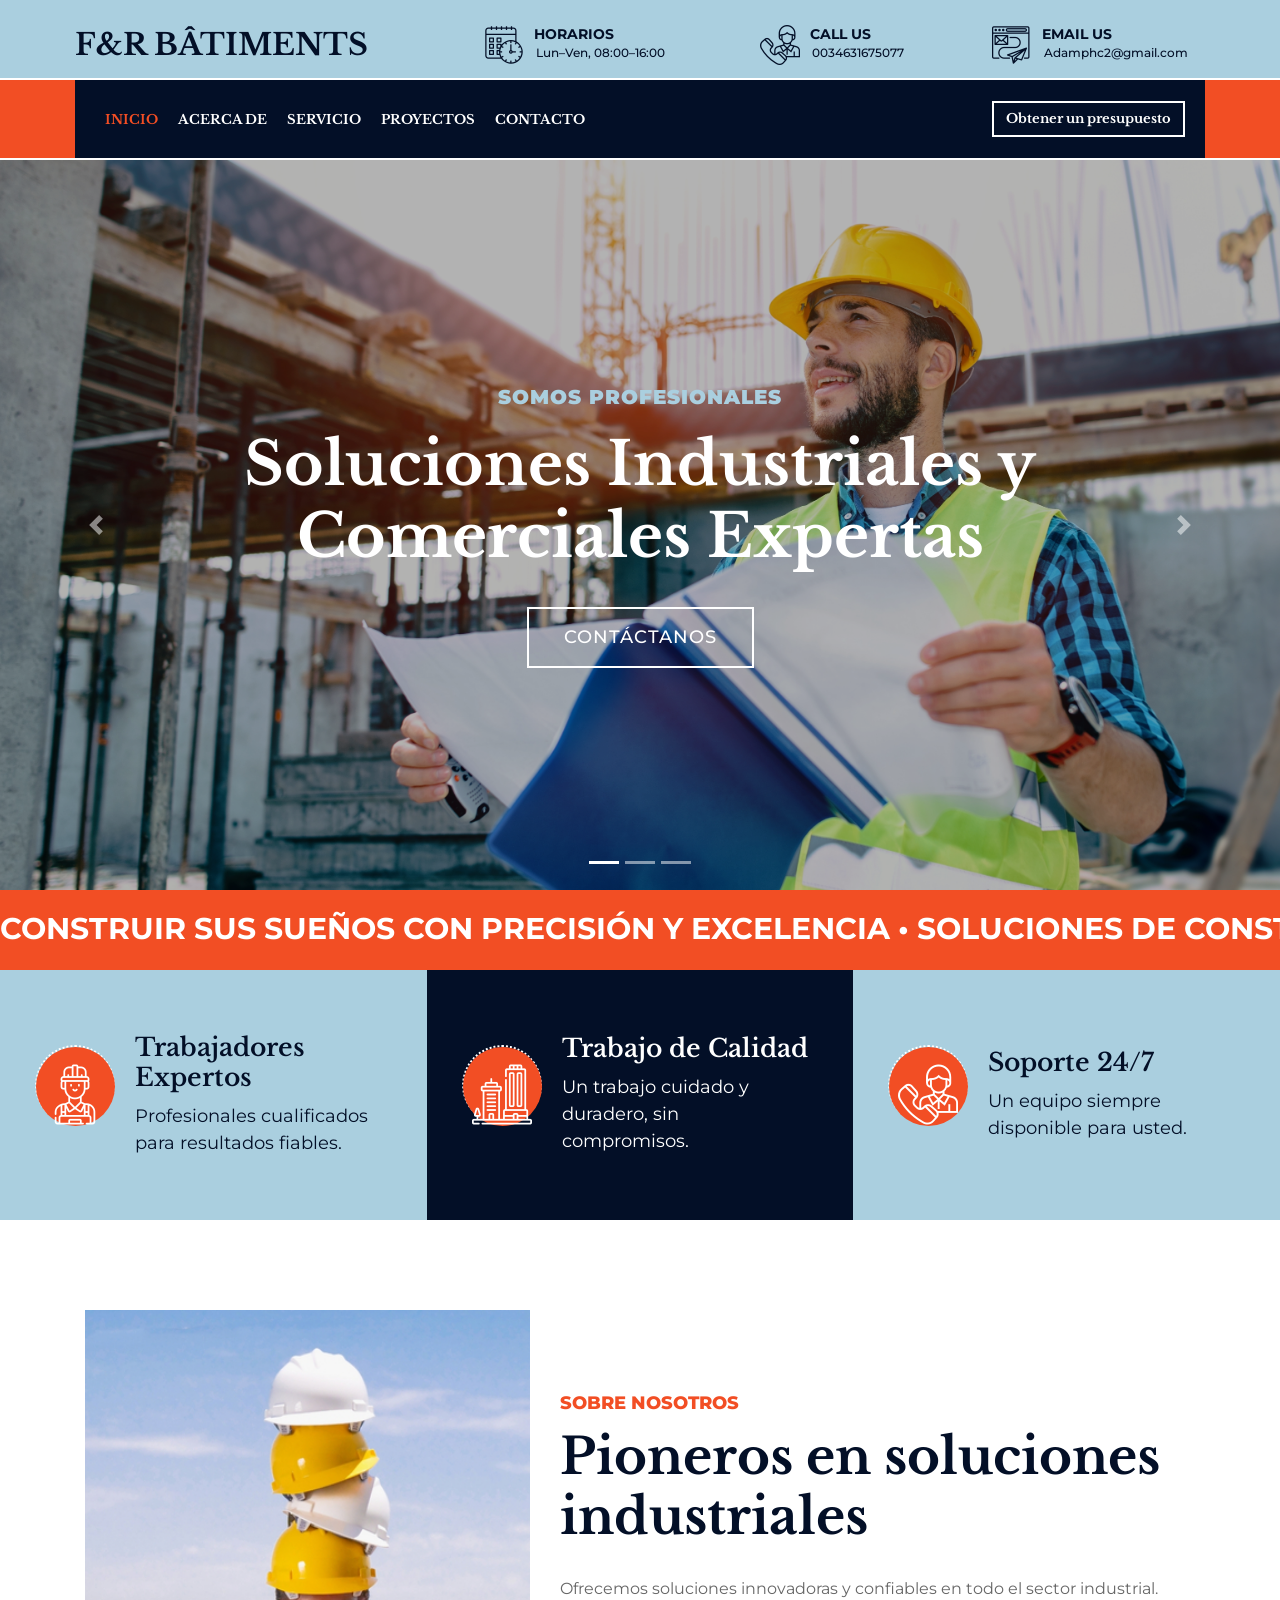
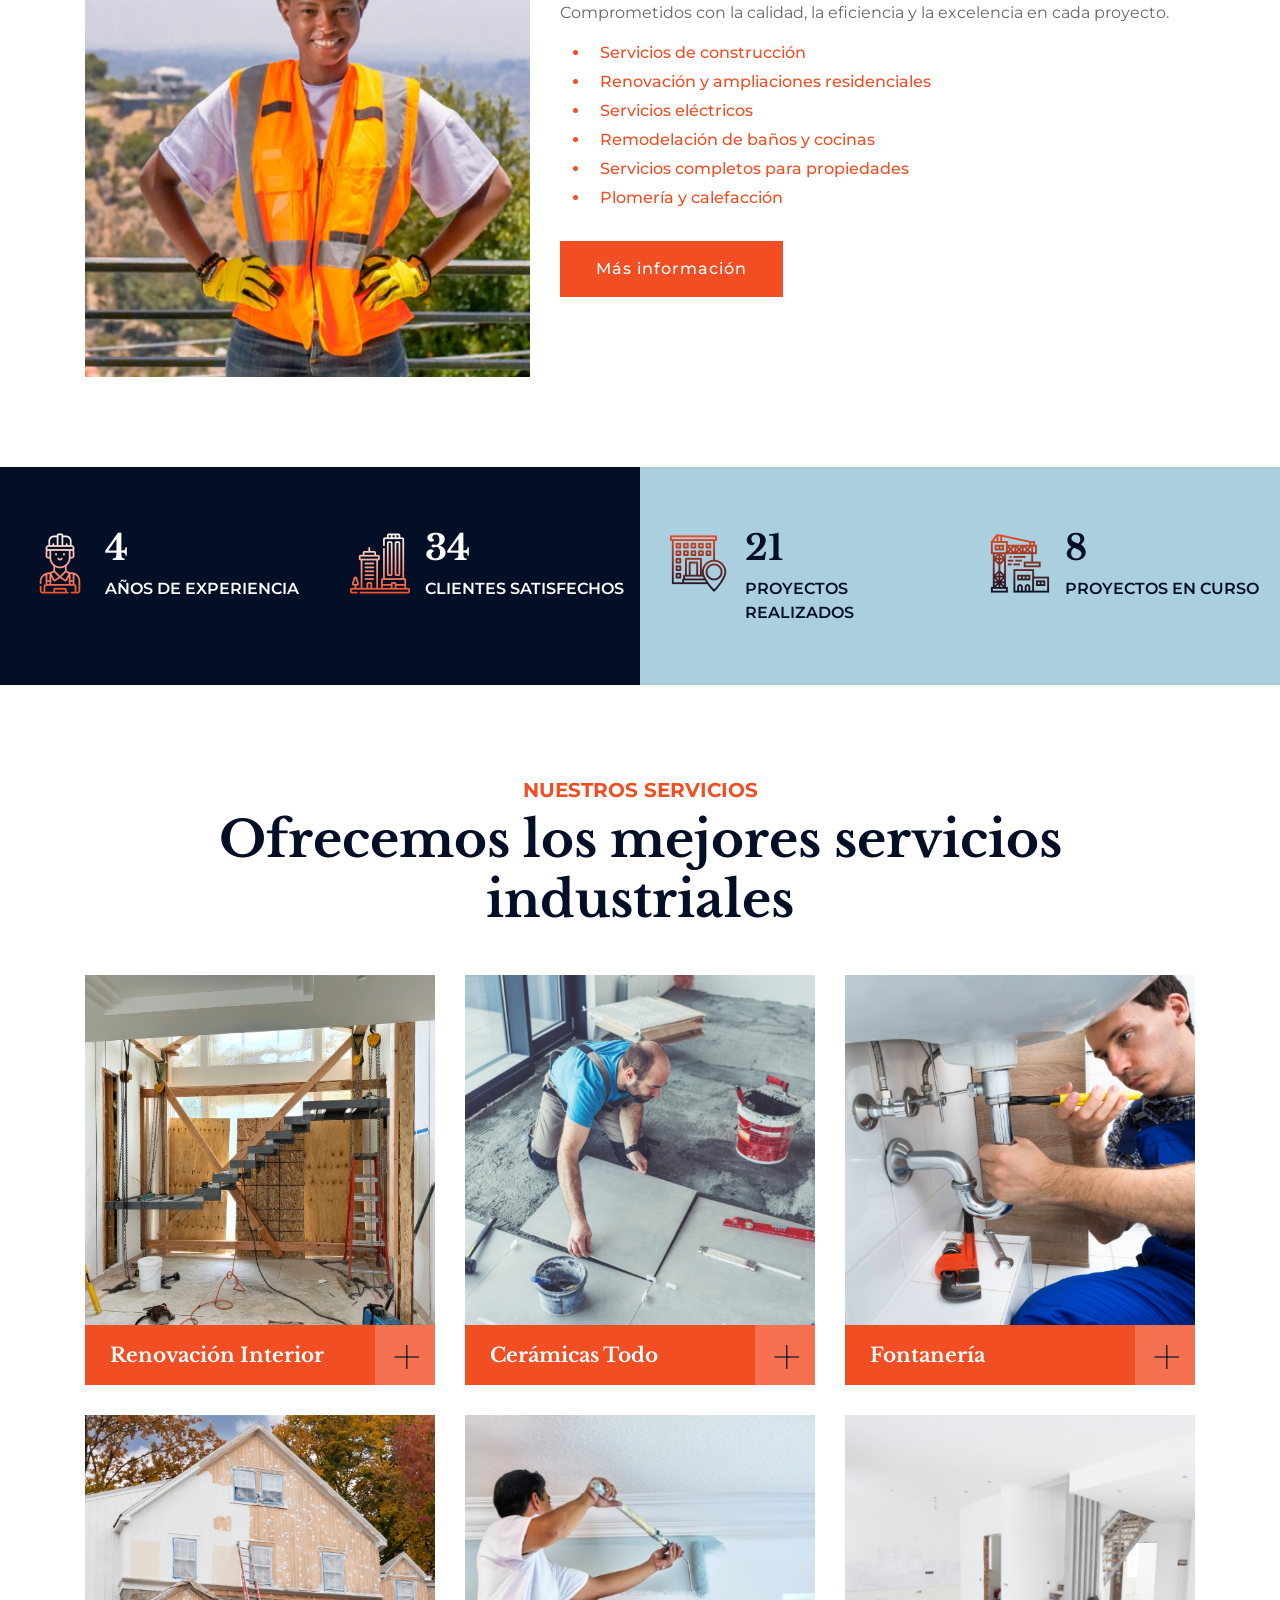
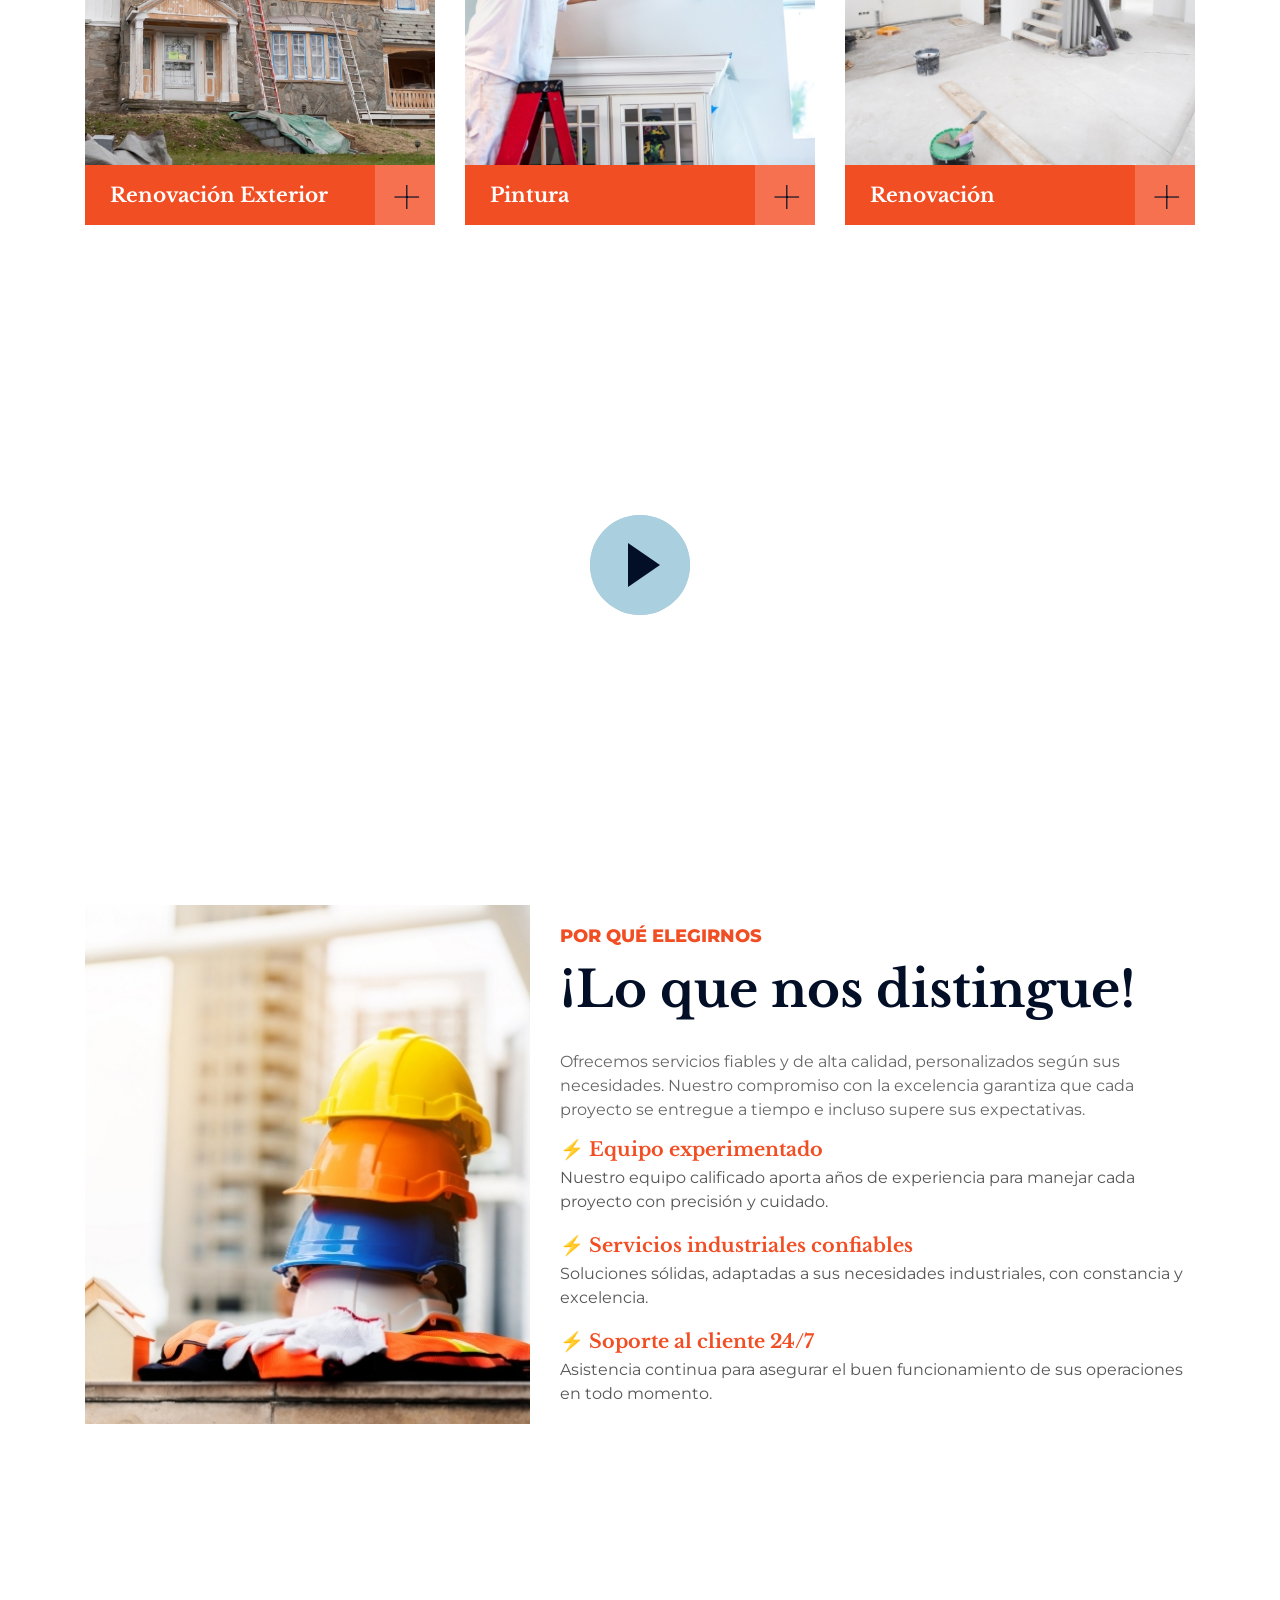
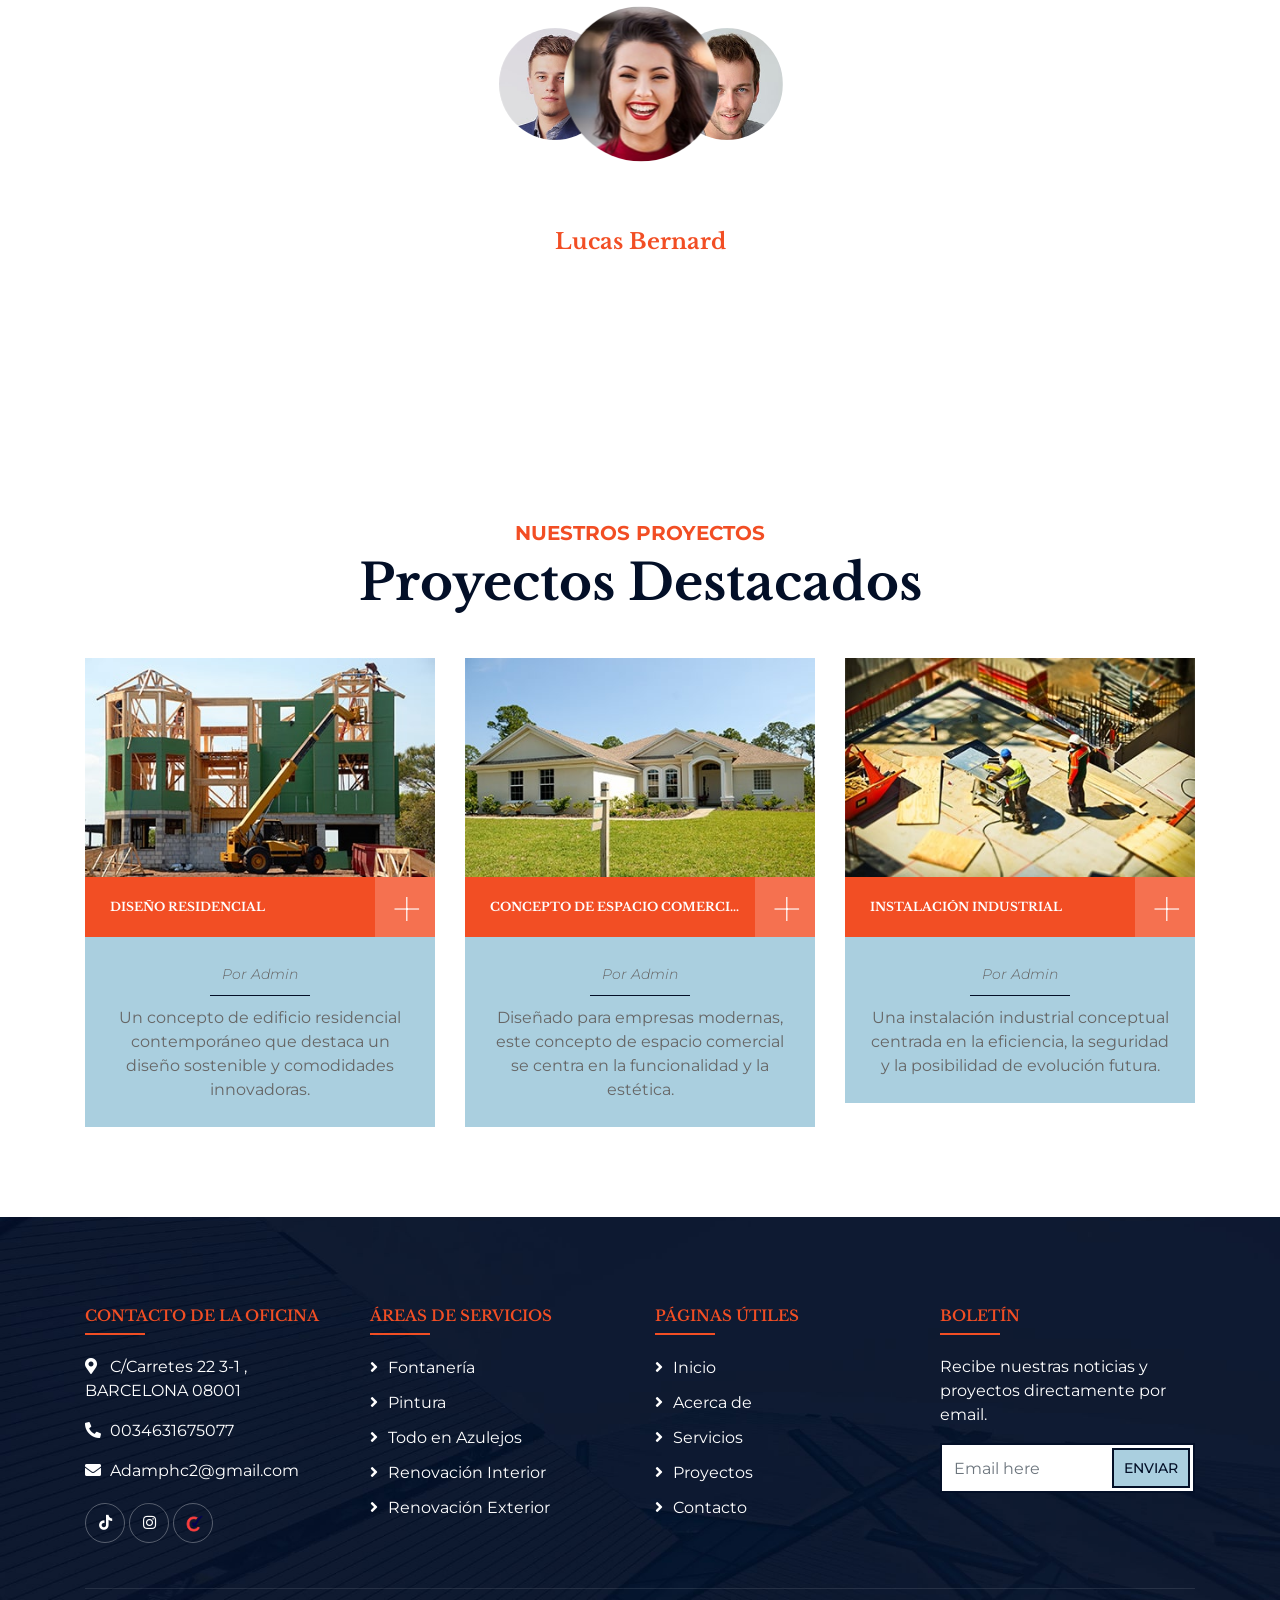
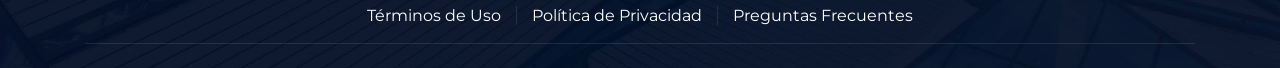
==== commit e154077d: "Refactor blog meta and implement subscription form Updated the blog meta section to remove unnecessa" ====
--- a/index.html
+++ b/index.html
@@ -608,8 +608,8 @@
                                     <a class="btn" href="portfolio.html">+</a>
                                 </div>
                                 <div class="blog-meta">
-                                    <p>Por<a href="">Admin</a></p>
-                                    <p>En<a href="">Construcción</a></p>
+                                    <p>Por Admin</p>
+                                    
                                 </div>
                                 <div class="blog-text">
                                     <p>
@@ -627,8 +627,8 @@
                                     <a class="btn" href="portfolio.html">+</a>
                                 </div>
                                 <div class="blog-meta">
-                                    <p>Por<a href="">Admin</a></p>
-                                    <p>En<a href="">Construcción</a></p>
+                                    <p>Por Admin</p>
+                                    
                                 </div>
                                 <div class="blog-text">
                                     <p>
@@ -646,8 +646,8 @@
                                     <a class="btn" href="portfolio.html">+</a>
                                 </div>
                                 <div class="blog-meta">
-                                    <p>Por<a href="">Admin</a></p>
-                                    <p>En<a href="">Construcción</a></p>
+                                    <p>Por Admin</p>
+                                    
                                 </div>
                                 <div class="blog-text">
                                     <p>
@@ -710,10 +710,19 @@
                                 <h2>Boletín</h2>
                                 <p>
 Recibe nuestras noticias y proyectos directamente por email.                                </p>
-                                <div class="form">
-                                    <input class="form-control" placeholder="Email here">
-                                    <button class="btn">Enviar</button>
-                                </div>
+                                <form id="subscribeForm" action="https://formspree.io/f/xzdjakye" method="POST">
+    <div class="form">
+        <input class="form-control" 
+               type="email" 
+               name="email" 
+               placeholder="Email here" 
+               required>
+
+        <button class="btn" type="submit">Enviar</button>
+    </div>
+</form>
+
+<div id="subscribe-success"></div>
                             </div>
                         </div>
                     </div>
@@ -754,5 +763,43 @@
 
         <!-- Template Javascript -->
         <script src="js/main.js"></script>
+		<script>
+document.addEventListener("DOMContentLoaded", function () {
+
+    const form = document.getElementById("subscribeForm");
+    const successDiv = document.getElementById("subscribe-success");
+
+    form.addEventListener("submit", async function (e) {
+        e.preventDefault();
+
+        const formData = new FormData(form);
+
+        try {
+            const response = await fetch(form.action, {
+                method: form.method,
+                body: formData,
+                headers: { 'Accept': 'application/json' }
+            });
+
+            if (response.ok) {
+                successDiv.innerHTML = '<div class="alert alert-success">Thank you! Email sent successfully.</div>';
+                form.reset();
+
+                setTimeout(() => {
+                    successDiv.innerHTML = "";
+                }, 5000);
+
+            } else {
+                successDiv.innerHTML = '<div class="alert alert-danger">Oops! Something went wrong.</div>';
+            }
+
+        } catch (error) {
+            successDiv.innerHTML = '<div class="alert alert-danger">Oops! Something went wrong.</div>';
+        }
+
+    });
+
+});
+</script>
     </body>
 </html>
